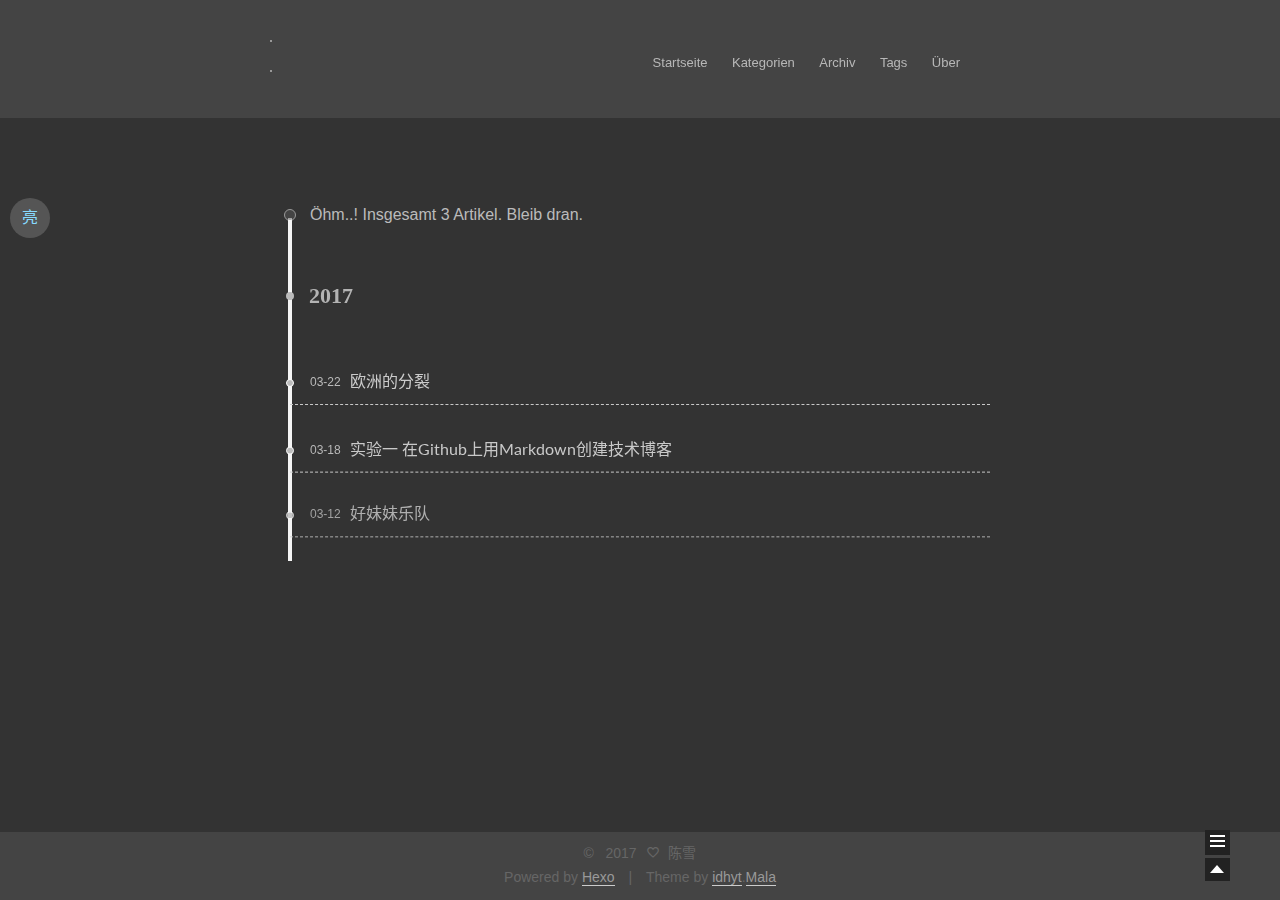
==== archives/index.html @ 1760275f "Site updated: 2017-03-22 21:22:45" ====
<!doctype html>
<html class="theme-next use-motion theme-next-mala">
<head>
  

<meta charset="UTF-8"/>
<meta http-equiv="X-UA-Compatible" content="IE=edge,chrome=1" />
<meta name="viewport" content="width=device-width, initial-scale=1, maximum-scale=1"/>


<meta http-equiv="Cache-Control" content="no-transform" />
<meta http-equiv="Cache-Control" content="no-siteapp" />






  <link rel="stylesheet" type="text/css" href="/vendors/fancybox/source/jquery.fancybox.css?v=2.1.5"/>



  <link href='//fonts.googleapis.com/css?family=Lato:300,400,700,400italic&subset=latin,latin-ext' rel='stylesheet' type='text/css'>


<link rel="stylesheet" type="text/css" href="/css/main.css?v=0.4.5.1"/>




  <meta name="keywords" content="Hexo,Mala" />





  <link rel="shorticon icon" type="image/x-icon" href="/favicon.ico?v=0.4.5.1" />


<meta property="og:type" content="website">
<meta property="og:title" content="陈雪的博客">
<meta property="og:url" content="http://yoursite.com/archives/index.html">
<meta property="og:site_name" content="陈雪的博客">
<meta name="twitter:card" content="summary">
<meta name="twitter:title" content="陈雪的博客">


<script type="text/javascript" id="hexo.configuration">
  var CONFIG = {
    scheme: 'Mala',
    sidebar: 'post'
  };
</script>

  <title> Archiv | 陈雪的博客 </title>
</head>

<body itemscope itemtype="http://schema.org/WebPage" lang="zh-CN">

  <!--[if lte IE 8]>
  <div style=' clear: both; height: 59px; padding:0 0 0 15px; position: relative;margin:0 auto;'>
    <a href="http://windows.microsoft.com/en-US/internet-explorer/products/ie/home?ocid=ie6_countdown_bannercode">
      <img src="http://7u2nvr.com1.z0.glb.clouddn.com/picouterie.jpg" border="0" height="42" width="820"
           alt="You are using an outdated browser. For a faster, safer browsing experience, upgrade for free today or use other browser ,like chrome firefox safari."
           style='margin-left:auto;margin-right:auto;display: block;'/>
    </a>
  </div>
<![endif]-->
  



  <div class="container one-column  page-archive ">
    <div class="headband"></div>

    <header id="header" class="header" itemscope itemtype="http://schema.org/WPHeader">
      <div class="header-inner"><h1 class="site-meta">
  <span class="logo-line-before"><i></i></span>
  <a href="/" class="brand" rel="start">
      <span class="logo">
        <i class="icon-next-logo"></i>
      </span>
      <span class="site-title"></span>
  </a>
  <span class="logo-line-after"><i></i></span>
</h1>

<div class="site-nav-toggle">
  <button>
    <span class="btn-bar"></span>
    <span class="btn-bar"></span>
    <span class="btn-bar"></span>
  </button>
</div>

<nav class="site-nav">
  

  
    <ul id="menu" class="menu ">
      
        
        <li class="menu-item menu-item-home">
          <a href="/" rel="section">
            <i class="menu-item-icon icon-next-home"></i> <br />
            Startseite
          </a>
        </li>
      
        
        <li class="menu-item menu-item-categories">
          <a href="/categories" rel="section">
            <i class="menu-item-icon icon-next-categories"></i> <br />
            Kategorien
          </a>
        </li>
      
        
        <li class="menu-item menu-item-archives">
          <a href="/archives" rel="section">
            <i class="menu-item-icon icon-next-archives"></i> <br />
            Archiv
          </a>
        </li>
      
        
        <li class="menu-item menu-item-tags">
          <a href="/tags" rel="section">
            <i class="menu-item-icon icon-next-tags"></i> <br />
            Tags
          </a>
        </li>
      
        
        <li class="menu-item menu-item-about">
          <a href="/about" rel="section">
            <i class="menu-item-icon icon-next-about"></i> <br />
            Über
          </a>
        </li>
      

      
      
    </ul>
  

  
</nav>

 </div>
    </header>

    
      

      
        <style type="text/css">

    .circle {
        width: 40px;
        height: 40px;
        background: #555 no-repeat;
        cursor: move;
    }

    .assist-btn {
        position: fixed;
        top: 50％;
        left: 10px;
        -moz-border-radius: 50px;
        -webkit-border-radius: 50px;
        border-radius: 50px;
        outline: none;
        border: none;
        color: #87daff;
    }

</style>

<script type="text/javascript" src="/vendors/jquery/index.js?v=2.1.3"></script>
<script type="text/javascript">
    // 浮动圆点展开与收缩
    /*
    $(function () {
        var assist_box = $('.assist-box');
        $('#assist_btn').hover(function () {
            assist_box.stop().show(300);
        }, function () {
            assist_box.stop().hide(150);
        })
    });
    */  
    //浮动圆点拖动
    $(function () {
        var box = document.getElementById('assist_btn');
        box.onmousedown = function (event) {
            var e = event || window.event,
                t = e.target || e.srcElement,
                // 鼠标按下时的坐标x1,y1
                x1 = e.clientX,
                y1 = e.clientY,
                //鼠标按下时的左右偏移量
                dragLeft = this.offsetLeft,
                dragTop = this.offsetTop;

            document.onmousemove = function (event) {
                var e = event || window.event,
                    t = e.target || e.srcElement,
                    // 鼠标移动时的动态坐标
                    x2 = e.clientX,
                    y2 = e.clientY,
                    // 鼠标移动时的坐标的变化量
                    x = x2 - x1,
                    y = y2 - y1;
                box.style.left = (dragLeft + x) + 'px';
                box.style.top = (dragTop + y) + 'px';
            }

            document.onmouseup = function () {
                this.onmousemove = null;
            }
        }
    });

/*
    $whitesmoke   = #f5f5f5
    $gainsboro    = #eee
    $gray-lighter = #ddd
    $grey-light   = #ccc
    $grey         = #bbb
    $grey-dark    = #999
    $grey-dim     = #666
    $black-light  = #555
    $black-deep   = #222
    $red          = #ff2a2a
    $blue-bright  = #87daff
    $blue         = #0684bd
    $blue-deep    = #262a30
*/
    // white theme
    var body = {color: "#555", background: "white"};
    var a_tag = {color: "#222"};
    var header = { background: "#f5f5f5"};
    var logo_line_i = {background: "#222"};
    // var post_code = {background: "#eee", color: "#222"};

    function switch_theme() {
        $("body").css(body);
        $("a:not('.links-of-author-item a, .site-state-item a, .site-state-posts a, .feed-link a, .motion-element a, .post-tags a, .show-commit-cls a, #donate_board a')").css(a_tag);
        $(".header, .footer").css(header);
        $(".logo-line-before i, .logo-line-after i").css(logo_line_i);
        //$(".post code").css(post_code);
        $("#idhyt-surprise-ball #idhyt-surprise-ball-animation .drag").css(a_tag);
        $(".post-title-link, .posts-expand .post-meta, .post-comments-count, .disqus-comment-count, .post-category a, .post-nav-next a, .post-nav-item a").css(a_tag);
        
        // $("code").css({color: '#c5c8c6', background: '#1d1f21'});
        $("#assist_btn").hide(1500);
    }

    $(function () {
        $("#assist_btn").dblclick(function() {
            switch_theme();
        });
    });

</script>

<div>

    <button class="assist-btn circle" id="assist_btn" title="双击切换">
        亮
    </button>

</div>









      

    

    <main id="main" class="main">
      <div class="main-inner">
        <div id="content" class="content"> 

  <section id="posts" class="posts-collapse">
    <span class="archive-move-on"></span>

    <span class="archive-page-counter">
      
      
      
        
      
      Öhm..! Insgesamt 3 Artikel. Bleib dran.
    </span>

    

      
      
      

      
        
        <div class="collection-title">
          <h2 class="archive-year motion-element" id="archive-year-2017">2017</h2>
        </div>
      
      

      

  <article class="post post-type-normal"itemscope itemtype="http://schema.org/Article">
    <header class="post-header">

      <h1 class="post-title">
        
            <a class="post-title-link" href="/2017/03/22/E.U/" itemprop="url">
              <span itemprop="name">欧洲的分裂</span>
            </a>
        
      </h1>

      <div class="post-meta">
        <time class="post-time" datetime="2017-03-22T13:19:39.940Z" itemprop="dateCreated" content="2017-03-22"> 03-22 </time>
      </div>

    </header>
  </article>



    

      
      
      

      
      

      

  <article class="post post-type-normal"itemscope itemtype="http://schema.org/Article">
    <header class="post-header">

      <h1 class="post-title">
        
            <a class="post-title-link" href="/2017/03/18/shiyan1-1/" itemprop="url">
              <span itemprop="name">实验一 在Github上用Markdown创建技术博客</span>
            </a>
        
      </h1>

      <div class="post-meta">
        <time class="post-time" datetime="2017-03-18T12:07:20.213Z" itemprop="dateCreated" content="2017-03-18"> 03-18 </time>
      </div>

    </header>
  </article>



    

      
      
      

      
      

      

  <article class="post post-type-normal"itemscope itemtype="http://schema.org/Article">
    <header class="post-header">

      <h1 class="post-title">
        
            <a class="post-title-link" href="/2017/03/12/haomeimei/" itemprop="url">
              <span itemprop="name">好妹妹乐队</span>
            </a>
        
      </h1>

      <div class="post-meta">
        <time class="post-time" datetime="2017-03-12T09:33:09.191Z" itemprop="dateCreated" content="2017-03-12"> 03-12 </time>
      </div>

    </header>
  </article>



    

  </section>

  

 </div>

        

        
      </div>

      
  
  <div class="sidebar-toggle">
    <div class="sidebar-toggle-line-wrap">
      <span class="sidebar-toggle-line sidebar-toggle-line-first"></span>
      <span class="sidebar-toggle-line sidebar-toggle-line-middle"></span>
      <span class="sidebar-toggle-line sidebar-toggle-line-last"></span>
    </div>
  </div>

  <aside id="sidebar" class="sidebar">
    <div class="sidebar-inner">

      

      <section class="site-overview">
        <div class="site-author motion-element" itemprop="author" itemscope itemtype="http://schema.org/Person">
          <img class="site-author-image" src="/images/default_avatar.jpg" alt="陈雪" itemprop="image"/>
          <p class="site-author-name" itemprop="name">陈雪</p>
        </div>
        <p class="site-description motion-element" itemprop="description"></p>
        <nav class="site-state motion-element">
          <div class="site-state-item site-state-posts">
            <a href="/archives">
              <span class="site-state-item-count">3</span>
              <span class="site-state-item-name">Artikel</span>
            </a>
          </div>

          <div class="site-state-item site-state-categories">
            <a href="/categories">
              <span class="site-state-item-count">0</span>
              <span class="site-state-item-name">Kategorien</span>
              </a>
          </div>

          <div class="site-state-item site-state-tags">
            <a href="/tags">
              <span class="site-state-item-count">0</span>
              <span class="site-state-item-name">Tags</span>
              </a>
          </div>

        </nav>

        

        <div class="links-of-author motion-element">
          
        </div>

        <div class="links-of-friendly motion-element">
          
        </div>

        
        

      </section>

      

    </div>
  </aside>


    </main>

    <footer id="footer" class="footer">
      <div class="footer-inner"> <div class="copyright" >
  
  &copy; &nbsp; 
  <span itemprop="copyrightYear">2017
  </span>
  <span class="with-love">
    <i class="icon-next-heart"></i>
  </span>
  <span class="author" itemprop="copyrightHolder">陈雪
  </span>
</div>

<div class="powered-by">
  Powered by <a class="theme-link" href="http://hexo.io">Hexo</a>
</div>

<div class="theme-info">
  Theme by <a class="theme-link" href="http://blog.idhyt.com">idhyt</a>.<a class="theme-link" href="https://github.com/idhyt/hexo-theme-next/tree/magiclamp">Mala</a>
</div>

<!-- busuanzi -->



 </div>
    </footer>

    <div class="back-to-top"></div>
  </div>

  <script type="text/javascript" src="/vendors/jquery/index.js?v=2.1.3"></script>

  
  
  
    <script type="text/javascript">
      postMotionOptions = {stagger: 100, drag: true};
    </script>
  

  
    
    

  


  
  
  <script type="text/javascript" src="/vendors/fancybox/source/jquery.fancybox.pack.js"></script>
  <script type="text/javascript" src="/js/fancy-box.js?v=0.4.5.1"></script>


  <script type="text/javascript" src="/js/helpers.js?v=0.4.5.1"></script>
  

  <script type="text/javascript" src="/vendors/velocity/velocity.min.js"></script>
  <script type="text/javascript" src="/vendors/velocity/velocity.ui.min.js"></script>

  <script type="text/javascript" src="/js/motion_global.js?v=0.4.5.1" id="motion.global"></script>




  <script type="text/javascript" src="/js/nav-toggle.js?v=0.4.5.1"></script>
  <script type="text/javascript" src="/vendors/fastclick/lib/fastclick.min.js?v=1.0.6"></script>

  
  
    <script type="text/javascript" id="motion.page.archive">
      $('.archive-year').velocity('transition.slideLeftIn');
    </script>
  


  <script type="text/javascript">
    $(document).ready(function () {
      if (CONFIG.sidebar === 'always') {
        displaySidebar();
      }
      if (isMobile()) {
        FastClick.attach(document.body);
      }
    });
  </script>

  

  
  

  
  <script type="text/javascript" src="/js/lazyload.js"></script>
  <script type="text/javascript">
    $(function () {
      $("#posts").find('img').lazyload({
        placeholder: "/images/loading.gif",
        effect: "fadeIn"
      });
    });
  </script>
</body>
</html>
---- css/main.css ----
/* normalize.css v3.0.2 | MIT License | git.io/normalize */
html {
  font-family: sans-serif; /* 1 */
  -ms-text-size-adjust: 100%; /* 2 */
  -webkit-text-size-adjust: 100%; /* 2 */
}
body {
  margin: 0;
}
article,
aside,
details,
figcaption,
figure,
footer,
header,
hgroup,
main,
menu,
nav,
section,
summary {
  display: block;
}
audio,
canvas,
progress,
video {
  display: inline-block; /* 1 */
  vertical-align: baseline; /* 2 */
}
audio:not([controls]) {
  display: none;
  height: 0;
}
[hidden],
template {
  display: none;
}
a {
  background-color: transparent;
}
a:active,
a:hover {
  outline: 0;
}
abbr[title] {
  border-bottom: 1px dotted;
}
b,
strong {
  font-weight: bold;
}
dfn {
  font-style: italic;
}
h1 {
  font-size: 2em;
  margin: 0.67em 0;
}
mark {
  background: #ff0;
  color: #000;
}
small {
  font-size: 80%;
}
sub,
sup {
  font-size: 75%;
  line-height: 0;
  position: relative;
  vertical-align: baseline;
}
sup {
  top: -0.5em;
}
sub {
  bottom: -0.25em;
}
img {
  border: 0;
}
svg:not(:root) {
  overflow: hidden;
}
figure {
  margin: 1em 40px;
}
hr {
  -moz-box-sizing: content-box;
  box-sizing: content-box;
  height: 0;
}
pre {
  overflow: auto;
}
code,
kbd,
pre,
samp {
  font-family: monospace, monospace;
  font-size: 1em;
}
button,
input,
optgroup,
select,
textarea {
  color: inherit; /* 1 */
  font: inherit; /* 2 */
  margin: 0; /* 3 */
}
button {
  overflow: visible;
}
button,
select {
  text-transform: none;
}
button,
html input[type="button"],
input[type="reset"],
input[type="submit"] {
  -webkit-appearance: button; /* 2 */
  cursor: pointer; /* 3 */
}
button[disabled],
html input[disabled] {
  cursor: default;
}
button::-moz-focus-inner,
input::-moz-focus-inner {
  border: 0;
  padding: 0;
}
input {
  line-height: normal;
}
input[type="checkbox"],
input[type="radio"] {
  box-sizing: border-box; /* 1 */
  padding: 0; /* 2 */
}
input[type="number"]::-webkit-inner-spin-button,
input[type="number"]::-webkit-outer-spin-button {
  height: auto;
}
input[type="search"] {
  -webkit-appearance: textfield; /* 1 */
  -moz-box-sizing: content-box;
  -webkit-box-sizing: content-box; /* 2 */
  box-sizing: content-box;
}
input[type="search"]::-webkit-search-cancel-button,
input[type="search"]::-webkit-search-decoration {
  -webkit-appearance: none;
}
fieldset {
  border: 1px solid #c0c0c0;
  margin: 0 2px;
  padding: 0.35em 0.625em 0.75em;
}
legend {
  border: 0; /* 1 */
  padding: 0; /* 2 */
}
textarea {
  overflow: auto;
}
optgroup {
  font-weight: bold;
}
table {
  border-collapse: collapse;
  border-spacing: 0;
}
td,
th {
  padding: 0;
}
::selection {
  background: none;
  color: #fc6423;
}
body {
  position: relative;
  font-family: Monda, 'PingFang SC', 'Microsoft YaHei', sans-serif;
  font-size: 16px;
  line-height: 1.7;
  color: #bbb;
  background: #333;
}
@media (min-width: 768px) and (max-width: 991px) {
  body {
    padding-right: 0 !important;
  }
}
@media (max-width: 767px) {
  body {
    padding-right: 0 !important;
  }
}
h1,
h2,
h3,
h4,
h5,
h6 {
  margin: 0;
  padding: 0;
  font-weight: bold;
  line-height: 1;
  font-family: Cambria, Georgia, "Microsoft Jhenghei", "Hiragino Sans GB", "Microsoft YaHei", "Times New Roman", serif;
}
h1 {
  font-size: 24px;
}
@media (max-width: 767px) {
  h1 {
    font-size: 20px;
  }
}
h2 {
  font-size: 22px;
}
@media (max-width: 767px) {
  h2 {
    font-size: 18px;
  }
}
h3 {
  font-size: 20px;
}
@media (max-width: 767px) {
  h3 {
    font-size: 16px;
  }
}
h4 {
  font-size: 18px;
}
@media (max-width: 767px) {
  h4 {
    font-size: 14px;
  }
}
h5 {
  font-size: 16px;
}
@media (max-width: 767px) {
  h5 {
    font-size: 12px;
  }
}
h6 {
  font-size: 14px;
}
@media (max-width: 767px) {
  h6 {
    font-size: 10px;
  }
}
p {
  margin: 0 0 25px 0;
}
a {
  color: #bbb;
  text-decoration: none;
  border-bottom: 1px solid #999;
}
a:hover {
  border-bottom-color: #222;
}
ul {
  list-style: none;
}
blockquote {
  margin: 0;
  padding: 0;
}
img {
  display: block;
  margin: auto 0;
  max-width: 100%;
  height: auto;
}
h2,
h3,
h4,
h5,
h6 {
  margin: 60px 0 15px;
}
ul {
  list-style: square;
}
a {
  word-wrap: break-word;
}
hr {
  margin: 40px 0;
  height: 3px;
  border: none;
  background-color: #ddd;
  background-image: repeating-linear-gradient(-45deg, #fff, #fff 4px, transparent 4px, transparent 8px);
}
blockquote {
  padding: 0 15px;
  color: #666;
  border-left: 4px solid #ddd;
}
blockquote cite::before {
  content: "-";
  padding: 0 5px;
}
dt {
  font-weight: 700;
}
dd {
  margin: 0;
  padding: 0;
}
.pullquote {
  width: 45%;
}
.pullquote.left {
  float: left;
  margin-left: 5px;
  margin-right: 10px;
}
.pullquote.right {
  float: right;
  margin-left: 10px;
  margin-right: 5px;
}
.highlight table,
.gist table {
  width: auto;
}
.highlight table td,
.gist table td {
  border: none;
}
.highlight a,
.gist a {
  color: #222 !important;
  text-decoration: none !important;
}
.video-container {
  position: relative;
  padding-top: 60%;
  height: 0;
  overflow: hidden;
}
.video-container iframe,
.video-container object,
.video-container embed {
  position: absolute;
  top: 0;
  left: 0;
  width: 100%;
  height: 100%;
}
table {
  width: 100%;
  border-collapse: collapse;
  border-spacing: 0;
  border: 1px solid #ddd;
  font-size: 14px;
}
table>tbody>tr:nth-of-type(odd) {
  background-color: #f9f9f9;
}
table>tbody>tr:hover {
  background-color: #f5f5f5;
}
caption,
th,
td {
  padding: 8px;
  text-align: left;
  vertical-align: middle;
  font-weight: normal;
}
th,
td {
  border-bottom: 3px solid #ddd;
  border-right: 1px solid #eee;
}
th {
  padding-bottom: 10px;
  font-weight: 700;
}
td {
  border-bottom-width: 1px;
}
.text-left {
  text-align: left;
}
.text-center {
  text-align: center;
}
.text-right {
  text-align: right;
}
.text-justify {
  text-align: justify;
}
.text-nowrap {
  white-space: nowrap;
}
.text-lowercase {
  text-transform: lowercase;
}
.text-uppercase {
  text-transform: uppercase;
}
.text-capitalize {
  text-transform: capitalize;
}
.center-block {
  display: block;
  margin-left: auto;
  margin-right: auto;
}
.clearfix:before,
.clearfix:after {
  content: " ";
  display: table;
}
.clearfix:after {
  clear: both;
}
.full-image.full-image.full-image {
  border: none;
}
@media (min-width: 992px) {
  .full-image.full-image.full-image {
    max-width: none;
    width: 126%;
    margin: 0 -13%;
  }
}
.blockquote-center,
.page-home .post-type-quote blockquote,
.page-post-detail .post-type-quote blockquote {
  position: relative;
  margin: 40px 0;
  padding: 0;
  border-left: none;
  text-align: center;
}
.blockquote-center::before,
.page-home .post-type-quote blockquote::before,
.page-post-detail .post-type-quote blockquote::before,
.blockquote-center::after,
.page-home .post-type-quote blockquote::after,
.page-post-detail .post-type-quote blockquote::after {
  position: absolute;
  content: ' ';
  display: block;
  width: 100%;
  height: 24px;
  opacity: 0.2;
  background: url("[data-uri]") no-repeat;
  background-position: 0 -7px;
  background-size: 24px 24px;
}
.blockquote-center::before,
.page-home .post-type-quote blockquote::before,
.page-post-detail .post-type-quote blockquote::before {
  top: -20px;
  border-top: 1px solid #ccc;
}
.blockquote-center::after,
.page-home .post-type-quote blockquote::after,
.page-post-detail .post-type-quote blockquote::after {
  bottom: -20px;
  border-bottom: 1px solid #ccc;
  background-position: 100% 7px;
}
.blockquote-center p,
.page-home .post-type-quote blockquote p,
.page-post-detail .post-type-quote blockquote p,
.blockquote-center div,
.page-home .post-type-quote blockquote div,
.page-post-detail .post-type-quote blockquote div {
  text-align: center;
}
.use-motion .motion-element {
  opacity: 0;
}
@font-face {
  font-family: 'default';
  src: url("../fonts/icon-default/icomoon.eot?-9394c0");
  src: url("../fonts/icon-default/icomoon.eot?#iefix-9394c0") format('embedded-opentype'), url("../fonts/icon-default/icomoon.woff?-9394c0") format('woff'), url("../fonts/icon-default/icomoon.ttf?-9394c0") format('truetype'), url("../fonts/icon-default/icomoon.svg?-9394c0#default") format('svg');
  font-weight: normal;
  font-style: normal;
}
[class^="icon-"],
[class*=" icon-"] {
  font-family: 'default';
  speak: none;
  font-style: normal;
  font-weight: normal;
  font-variant: normal;
  text-transform: none;
  line-height: 1;
/* Better Font Rendering =========== */
  -webkit-font-smoothing: antialiased;
  -moz-osx-font-smoothing: grayscale;
}
.icon-next-logo {
  font-size: 24px;
  color: #fff;
}
.icon-next-home,
.icon-next-categories,
.icon-next-archives,
.icon-next-tags,
.icon-next-about,
.icon-next-feed,
.icon-next-search {
  font-size: 24px;
  color: #000;
}
.icon-next-external-link {
  font-size: 14px;
}
.icon-next-heart {
  font-size: 14px;
}
.icon-storage:before,
.icon-next-categories:before {
  content: "\e0bc";
}
.icon-insert_emoticon:before,
.icon-next-about:before {
  content: "\e0e8";
}
.icon-brightness_4:before,
.icon-next-logo:before {
  content: "\e13e";
}
.icon-whatshot:before,
.icon-next-feed:before {
  content: "\e25b";
}
.icon-bookmark:before,
.icon-next-tags:before {
  content: "\e27b";
}
.icon-favorite_outline:before,
.icon-next-heart:before {
  content: "\e292";
}
.icon-home:before,
.icon-next-home:before {
  content: "\e29e";
}
.icon-open_in_new:before,
.icon-next-external-link:before {
  content: "\e2b2";
}
.icon-search:before,
.icon-next-search:before {
  content: "\e2ca";
}
.icon-view_carousel:before,
.icon-next-archives:before {
  content: "\e2fd";
}
.post pre,
.post .highlight {
  background: #1d1f21;
  margin: 20px 0;
  padding: 15px;
  overflow: auto;
  font-size: 13px;
  color: #c5c8c6;
  line-height: 1.2;
}
.post .highlight .gutter pre,
.post .gist .gist-file .gist-data .line-numbers {
  color: #666;
}
.post pre,
.post code {
  font-family: "PT Mono", Consolas, Monaco, Menlo, monospace;
}
.post code {
  background: #eee;
  text-shadow: 0 1px #fff;
  padding: 0 0.3em;
}
.post pre code {
  background: none;
  text-shadow: none;
  padding: 0;
}
.post .highlight pre {
  border: none;
  margin: 0;
  padding: 0;
}
.post .highlight table {
  margin: 0;
  width: auto;
  border: none;
}
.post .highlight td {
  border: none;
  padding: 0;
}
.post .highlight figcaption {
  font-size: 0.85em;
  color: #969896;
  line-height: 1em;
  margin-bottom: 1em;
}
.post .highlight figcaption:before,
.post .highlight figcaption:after {
  content: " ";
  display: table;
}
.post .highlight figcaption:after {
  clear: both;
}
.post .highlight figcaption a {
  float: right;
}
.post .highlight .gutter pre {
  text-align: right;
  padding-right: 20px;
}
.post .highlight .line {
  height: 20px;
}
.post .gist {
  margin: 20px 0;
  border-style: solid;
  border-color: #ccc;
  border-width: 1px 0;
  background: #1d1f21;
  padding: 15px 40px 15px 15px;
}
.post .gist .gist-file {
  border: none;
  font-family: "PT Mono", Consolas, Monaco, Menlo, monospace;
  margin: 0;
}
.post .gist .gist-file .gist-data {
  background: none;
  border: none;
}
.post .gist .gist-file .gist-data .line-numbers {
  background: none;
  border: none;
  padding: 0 20px 0 0;
}
.post .gist .gist-file .gist-data .line-data {
  padding: 0 !important;
}
.post .gist .gist-file .highlight {
  margin: 0;
  padding: 0;
  border: none;
}
.post .gist .gist-file .gist-meta {
  background: #1d1f21;
  color: #969896;
  font: 13px Monda, 'PingFang SC', 'Microsoft YaHei', sans-serif;
  text-shadow: 0 0;
  padding: 0;
  margin-top: 1em;
  margin-left: 40px;
}
.post .gist .gist-file .gist-meta a {
  color: color-link;
  font-weight: normal;
}
.post .gist .gist-file .gist-meta a:hover {
  text-decoration: underline;
}
pre .comment {
  color: #969896;
}
pre .variable,
pre .attribute,
pre .tag,
pre .regexp,
pre .ruby .constant,
pre .xml .tag .title,
pre .xml .pi,
pre .xml .doctype,
pre .html .doctype,
pre .css .id,
pre .css .class,
pre .css .pseudo {
  color: #c66;
}
pre .number,
pre .preprocessor,
pre .built_in,
pre .literal,
pre .params,
pre .constant {
  color: #de935f;
}
pre .ruby .class .title,
pre .css .rules .attribute {
  color: #b5bd68;
}
pre .string,
pre .value,
pre .inheritance,
pre .header,
pre .ruby .symbol,
pre .xml .cdata {
  color: #b5bd68;
}
pre .title,
pre .css .hexcolor {
  color: #8abeb7;
}
pre .function,
pre .python .decorator,
pre .python .title,
pre .ruby .function .title,
pre .ruby .title .keyword,
pre .perl .sub,
pre .javascript .title,
pre .coffeescript .title {
  color: #81a2be;
}
pre .keyword,
pre .javascript .function {
  color: #b294bb;
}
html,
body {
  height: 100%;
}
.container {
  position: relative;
  min-height: 100%;
}
.header-inner {
  margin: 0 auto;
  padding: 100px 0 70px;
  width: 960px;
}
.one-column .header-inner {
  width: 700px;
}
.main {
  padding-bottom: 130px;
}
.main-inner {
  margin: 0 auto;
  width: 960px;
}
.one-column .main-inner {
  width: 700px;
}
.main-inner .content {
  width: 700px;
}
.footer {
  position: absolute;
  left: 0;
  bottom: 0;
  width: 100%;
  min-height: 30px;
}
.footer-inner {
  margin: 20px auto;
  width: 960px;
}
.one-column .footer-inner {
  width: 700px;
}
.headband {
  height: 3px;
  background: #222;
}
.header {
  background: #fff;
}
.header-inner {
  position: relative;
}
.site-meta {
  margin: 0;
  text-align: left;
}
@media (max-width: 767px) {
  .site-meta {
    text-align: center;
  }
}
.brand {
  position: relative;
  display: inline-block;
  padding: 0 25px;
  color: #fff;
  background: #222;
  border-bottom: none;
  font-family: Lato, "Microsoft Jhenghei", "Hiragino Sans GB", "Microsoft YaHei", sans-serif;
}
.logo {
  display: inline-block;
  margin-right: 5px;
  line-height: 36px;
  vertical-align: top;
}
.site-title {
  display: inline-block;
  vertical-align: top;
  line-height: 36px;
  font-size: 20px;
  font-weight: normal;
}
.use-motion .brand {
  opacity: 0;
}
.use-motion .logo,
.use-motion .site-title {
  opacity: 0;
  position: relative;
  top: -10px;
}
.site-nav-toggle {
  display: none;
  position: absolute;
  top: 10px;
  left: 10px;
}
@media (max-width: 767px) {
  .site-nav-toggle {
    display: block;
  }
}
.site-nav-toggle button {
  margin-top: 2px;
  padding: 9px 10px;
  background: transparent;
  border: none;
}
@media (max-width: 767px) {
  .site-nav {
    display: none;
    margin: 0 -10px;
    padding: 0 10px;
    clear: both;
    border-top: 1px solid #ddd;
  }
}
@media (min-width: 768px) and (max-width: 991px) {
  .site-nav {
    display: block !important;
  }
}
@media (min-width: 992px) {
  .site-nav {
    display: block !important;
  }
}
.menu {
  margin-top: 20px;
  padding-left: 0;
  text-align: center;
}
.menu .menu-item {
  display: inline-block;
  margin-left: 20px;
}
@media screen and (max-width: 767px) {
  .menu .menu-item {
    margin-top: 10px;
  }
}
.menu .menu-item:first-child {
  margin-left: 0;
}
.menu .menu-item a {
  display: block;
  font-size: 13px;
  text-transform: capitalize;
  line-height: 1.5;
  border-bottom: 1px solid transparent;
  transition-property: border-color;
  transition-duration: 0.2s;
  transition-timing-function: ease-in-out;
  transition-delay: 0s;
}
.menu .menu-item a:hover {
  border-bottom-color: #222;
}
.translation {
  margin-top: -20px;
  font-size: 14px;
  color: #999;
}
.post:last-child .post-eof.post-eof.post-eof {
  display: none;
}
.sidebar-toggle {
  position: fixed;
  right: 50px;
  bottom: 45px;
  width: 15px;
  height: 15px;
  padding: 5px;
  background: #222;
  line-height: 0;
  z-index: 1050;
  cursor: pointer;
  -webkit-transform: translateZ(0);
}
@media (min-width: 768px) and (max-width: 991px) {
  .sidebar-toggle {
    display: none;
  }
}
@media (max-width: 767px) {
  .sidebar-toggle {
    display: none;
  }
}
.sidebar-toggle-line {
  position: relative;
  display: inline-block;
  vertical-align: top;
  height: 2px;
  width: 100%;
  background: #fff;
  margin-top: 3px;
}
.sidebar-toggle-line:first-child {
  margin-top: 0;
}
.sidebar {
  width: 0;
  position: fixed;
  right: 0;
  top: 0;
  bottom: 0;
  z-index: 1040;
  box-shadow: inset 0 2px 6px #000;
  background: #222;
  -webkit-transform: translateZ(0);
}
.sidebar a {
  color: #999;
  border-bottom-color: #555;
}
.sidebar a:hover {
  color: #eee;
}
@media (min-width: 768px) and (max-width: 991px) {
  .sidebar {
    display: none !important;
  }
}
@media (max-width: 767px) {
  .sidebar {
    display: none !important;
  }
}
.sidebar-inner {
  position: relative;
  padding: 20px 10px;
  color: #999;
  text-align: center;
}
.site-author-image {
  display: block;
  margin: 0 auto;
  max-width: 96px;
  height: auto;
  border: 2px solid #333;
  padding: 2px;
/* circle head by idhyt */
  border-radius: 50%;
  -webkit-transition: 1.4s all;
  -moz-transition: 1.4s all;
  -ms-transition: 1.4s all;
  transition: 1.4s all;
/* end */
}
.site-author-image:hover {
  background-color: #87daff;
  -webkit-transform: rotate(360deg) scale(1.1);
  -moz-transform: rotate(360deg) scale(1.1);
  -ms-transform: rotate(360deg) scale(1.1);
  transform: rotate(360deg) scale(1.1);
}
.site-author-name {
  margin: 5px 0 0;
  color: #f5f5f5;
}
.site-description {
  margin-top: 5px;
  font-size: 14px;
  color: #555;
}
.site-state {
  overflow: hidden;
  line-height: 1.4;
}
.site-state-item {
  display: inline-block;
  padding: 0 15px;
  border-left: 1px solid #333;
}
.site-state-item:first-child {
  border-left: none;
}
.site-state-item a {
  border-bottom: none;
}
.site-state-item-count {
  display: block;
  text-align: center;
  font-size: 18px;
}
.site-state-item-name {
  font-size: 13px;
}
.feed-link {
  margin-top: 20px;
}
.feed-link a {
  display: inline-block;
  padding: 0 15px;
  color: #fc6423;
  border: 1px solid #fc6423;
  border-radius: 4px;
}
.feed-link a i {
  color: #fc6423;
  font-size: 14px;
}
.feed-link a:hover {
  color: #fff;
  background: #fc6423;
}
.feed-link a:hover i {
  color: #fff;
}
.links-of-author {
  margin-top: 20px;
}
.links-of-author a {
  display: inline-block;
  vertical-align: middle;
  margin-right: 10px;
  margin-bottom: 10px;
  border-bottom-color: #555;
  font-size: 13px;
}
.links-of-author a:before {
  display: inline-block;
  vertical-align: middle;
  margin-right: 3px;
  content: " ";
  width: 4px;
  height: 4px;
  border-radius: 50%;
  background: #5c9675;
}
.links-of-friendly a {
  display: inline-block;
  vertical-align: middle;
  margin-right: 10px;
  margin-bottom: 10px;
  border-bottom-color: #555;
  font-size: 13px;
}
.links-of-friendly a:before {
  display: inline-block;
  vertical-align: middle;
  margin-right: 3px;
  content: " ";
  width: 4px;
  height: 4px;
  border-radius: 50%;
  background: #ff162b;
}
.sidebar-nav {
  margin: 0;
  padding-left: 0;
}
.sidebar-nav li {
  display: inline-block;
  cursor: pointer;
  border-bottom: 1px solid transparent;
  font-size: 15px;
}
.sidebar-nav li:hover {
  color: #f5f5f5;
}
.page-post-detail .sidebar-nav-toc {
  padding: 0 5px;
}
.page-post-detail .sidebar-nav-overview {
  margin-left: 10px;
}
.sidebar-nav .sidebar-nav-active {
  color: #87daff;
  border-bottom-color: #87daff;
}
.sidebar-nav .sidebar-nav-active:hover {
  color: #87daff;
}
.post-toc {
  overflow: hidden;
  position: relative;
}
.post-toc-empty {
  font-size: 14px;
  color: #666;
}
.post-toc ol {
  overflow: auto;
  margin: 0;
  padding: 0 10px 10px;
  text-align: left;
  list-style: none;
  font-size: 14px;
}
.post-toc ol a {
  color: #999;
}
.post-toc ol a:hover {
  color: #ccc;
}
.post-toc .nav .nav-child {
  display: none;
}
.post-toc .nav .active .nav-child {
  display: block;
}
.post-toc .nav .active > a {
  color: #ccc;
}
.post-toc .nav .active-current > a {
  color: #87daff;
}
.post-toc .nav .active-current > a:hover {
  color: #87daff;
}
.post-toc-indicator {
  height: 20px;
  opacity: 0.4;
  background: no-repeat 10px 50%;
  background-size: 10px 12px;
}
.post-toc-indicator-top {
  opacity: 0;
  margin-top: 10px;
  background-image: url("[data-uri]");
}
.post-toc-indicator-bottom {
  position: absolute;
  width: 100%;
  background-image: url("[data-uri]");
}
.footer {
  font-size: 14px;
  color: #999;
}
.footer img {
  border: none;
}
.footer-inner {
  text-align: center;
}
.with-love {
  display: inline-block;
  margin: 0 5px;
}
.powered-by,
.theme-info {
  display: inline-block;
}
.powered-by {
  margin-right: 10px;
}
.powered-by::after {
  content: "|";
  padding-left: 10px;
}
.cc-license {
  margin-top: 10px;
  text-align: center;
}
.cc-license .cc-opacity {
  opacity: 0.7;
  border-bottom: none;
}
.cc-license .cc-opacity:hover {
  opacity: 0.9;
}
.cc-license img {
  display: inline-block;
}
@media (max-width: 767px) {
  body {
    font-size: 14px;
  }
  .header-inner,
  .one-column .header-inner,
  .main-inner,
  .one-column .main-inner,
  .main-inner .content,
  .footer-inner,
  .one-column .footer-inner {
    width: auto;
  }
  .main-inner {
    margin: 20px auto 0;
  }
  .footer-inner {
    padding: 0 10px;
  }
}
.btn {
  display: inline-block;
  padding: 0 20px;
  font-size: 15px;
  color: #fff;
  background: #222;
  border: 2px solid #222;
  text-decoration: none;
  transition-property: background-color;
  transition-duration: 0.2s;
  transition-timing-function: ease-in-out;
  transition-delay: 0s;
}
.btn:hover {
  border-color: #222;
  color: #222;
  background: #fff;
}
.btn-bar {
  display: block;
  width: 22px;
  height: 2px;
  background: #bbb;
  border-radius: 1px;
}
.btn-bar+.btn-bar {
  margin-top: 4px;
}
.posts-expand {
  padding-top: 40px;
}
@media (max-width: 767px) {
  .posts-expand {
    margin: 0 20px;
  }
  .post-body pre,
  .post-body .highlight {
    margin: 0 -20px;
    padding: 10px 20px;
  }
  .post-body pre .gutter pre,
  .post-body .highlight .gutter pre {
    padding-right: 10px;
  }
}
.posts-expand .post-title {
  font-size: 26px;
  text-align: center;
}
@media (max-width: 767px) {
  .posts-expand .post-title {
    font-size: 22px;
  }
}
.posts-expand .post-title-link {
  display: inline-block;
  position: relative;
  color: #ddd;
  border-bottom: none;
  line-height: 1.2;
  vertical-align: top;
}
.posts-expand .post-title-link::before {
  content: "";
  position: absolute;
  width: 100%;
  height: 2px;
  bottom: 0;
  left: 0;
  background-color: #87daff;
  visibility: hidden;
  transform: scaleX(0);
  transition-duration: 0.2s;
  transition-timing-function: ease-in-out;
  transition-delay: 0s;
}
.posts-expand .post-title-link:hover::before {
  visibility: visible;
  transform: scaleX(1);
}
.posts-expand .post-meta {
  margin: 3px 0 60px 0;
  color: #999;
  font-size: 12px;
  text-align: center;
}
.posts-expand .post-meta .post-category-list {
  display: inline-block;
  margin: 0;
  padding: 3px;
}
.posts-expand .post-meta .post-category-list-link {
  color: #999;
}
.posts-expand .post-body {
/* text-align: justify; */
  text-align: left;
}
.posts-expand .post-body h2,
.posts-expand .post-body h3,
.posts-expand .post-body h4,
.posts-expand .post-body h5,
.posts-expand .post-body h6 {
  padding-top: 10px;
}
.posts-expand .post-body img {
  box-sizing: border-box;
  margin: auto;
  padding: 3px;
  border: 1px solid #ddd;
}
.posts-expand .post-tags {
  margin-top: 40px;
  text-align: center;
}
.posts-expand .post-tags a {
  display: inline-block;
  margin-right: 10px;
  font-size: 13px;
}
.post-nav {
  overflow: hidden;
  margin-top: 60px;
  padding: 10px;
  white-space: nowrap;
  border-top: 1px solid #eee;
}
.post-nav-item {
  display: inline-block;
  width: 50%;
  white-space: normal;
}
.post-nav-item a {
  position: relative;
  display: inline-block;
  line-height: 25px;
  font-size: 14px;
  color: #555;
  border-bottom: none;
}
.post-nav-item a:hover {
  color: #222;
  font-weight: bold;
  border-bottom: none;
}
.post-nav-item a:active {
  top: 2px;
}
.post-nav-item a:before,
.post-nav-item a:after {
  display: inline-block;
  width: 16px;
  height: 25px;
  vertical-align: top;
  opacity: 0.4;
  background-size: 16px;
}
.post-nav-prev a:before {
  content: ' ';
  background: url("[data-uri]") no-repeat 0 50%;
  background-size: 8px;
}
.post-nav-prev a:hover:before {
  opacity: 1;
}
.post-nav-next {
  text-align: right;
}
.post-nav-next a:after {
  content: ' ';
  background: url("[data-uri]") no-repeat 100% 50%;
  background-size: 8px;
}
.post-nav-next a:hover:after {
  opacity: 1;
}
.posts-expand .post-eof {
  display: block;
  margin: 160px auto 120px;
  width: 8%;
  height: 1px;
  background: #ccc;
  text-align: center;
}
.post-more-link {
  margin-top: 50px;
}
@media (max-width: 767px) {
  .posts-collapse {
    margin: 0 20px;
  }
  .posts-collapse .post-title,
  .posts-collapse .post-meta {
    display: block;
    width: auto;
    text-align: left;
  }
}
.posts-collapse {
  margin-left: 0;
}
@media (max-width: 767px) {
  .posts-collapse {
    margin: 0 20px;
  }
}
.posts-collapse .collection-title {
  position: relative;
  margin: 60px 0;
}
.posts-collapse .collection-title h2 {
  margin-left: 20px;
}
.posts-collapse .collection-title small {
  color: #bbb;
}
.posts-collapse .collection-title::before {
  content: " ";
  position: absolute;
  left: 0;
  top: 50%;
  margin-left: -4px;
  margin-top: -4px;
  width: 8px;
  height: 8px;
  background: #bbb;
  border-radius: 50%;
}
.posts-collapse .post {
  margin: 30px 0;
}
.posts-collapse .post-header {
  position: relative;
  transition-duration: 0.2s;
  transition-timing-function: ease-in-out;
  transition-delay: 0s;
  transition-property: border;
  border-bottom: 1px dashed #ccc;
}
.posts-collapse .post-header::before {
  content: " ";
  position: absolute;
  left: 0;
  top: 12px;
  width: 6px;
  height: 6px;
  margin-left: -4px;
  background: #bbb;
  border-radius: 50%;
  border: 1px solid #fff;
  transition-duration: 0.2s;
  transition-timing-function: ease-in-out;
  transition-delay: 0s;
  transition-property: background;
}
.posts-collapse .post-header:hover {
  border-bottom-color: #666;
}
.posts-collapse .post-header:hover::before {
  background: #222;
}
.posts-collapse .post-meta {
  position: absolute;
  font-size: 12px;
  left: 20px;
  top: 5px;
}
.posts-collapse .post-comments-count {
  display: none;
}
.posts-collapse .post-title {
  margin-left: 60px;
  font-size: 16px;
  font-weight: normal;
  font-family: Lato, "Microsoft Jhenghei", "Hiragino Sans GB", "Microsoft YaHei", sans-serif;
  line-height: inherit;
}
.posts-collapse .post-title::after {
  margin-left: 3px;
  opacity: 0.6;
}
.posts-collapse .post-title a {
  color: #666;
  border-bottom: none;
}
.page-home .post-type-quote .post-header,
.page-post-detail .post-type-quote .post-header,
.page-home .post-type-quote .post-tags,
.page-post-detail .post-type-quote .post-tags {
  display: none;
}
.pagination {
  margin: 120px 0 40px;
  text-align: center;
  border-top: 1px solid #eee;
}
.page-number-basic,
.pagination .prev,
.pagination .next,
.pagination .page-number,
.pagination .space {
  display: inline-block;
  position: relative;
  top: -1px;
  margin: 0 10px;
  padding: 0 10px;
  line-height: 30px;
}
@media (max-width: 767px) {
  .page-number-basic,
  .pagination .prev,
  .pagination .next,
  .pagination .page-number,
  .pagination .space {
    margin: 0 5px;
  }
}
.pagination .prev,
.pagination .next,
.pagination .page-number {
  border-bottom: 0;
  border-top: 1px solid #eee;
  transition-property: border-color;
  transition-duration: 0.2s;
  transition-timing-function: ease-in-out;
  transition-delay: 0s;
}
.pagination .prev:hover,
.pagination .next:hover,
.pagination .page-number:hover {
  border-top-color: #222;
}
.pagination .space {
  padding: 0;
  margin: 0;
}
.pagination .prev {
  margin-left: 0;
}
.pagination .next {
  margin-right: 0;
}
.pagination .page-number.current {
  color: #fff;
  background: #555;
  border-top-color: #ccc;
}
@media (max-width: 767px) {
  .pagination {
    border-top: none;
  }
  .pagination .prev,
  .pagination .next,
  .pagination .page-number {
    margin-bottom: 10px;
    border-top: 0;
    border-bottom: 1px solid #eee;
  }
  .pagination .prev:hover,
  .pagination .next:hover,
  .pagination .page-number:hover {
    border-bottom-color: #222;
  }
}
.comments {
  margin-top: 60px;
}
#disqus_thread {
  margin: 20px;
}
.tag-cloud {
  text-align: center;
}
.tag-cloud a {
  display: inline-block;
  margin: 10px;
}
.post-gallery {
  display: table;
  table-layout: fixed;
  width: 100%;
  border-collapse: separate;
}
.post-gallery-row {
  display: table-row;
}
.post-gallery .post-gallery-img {
  display: table-cell;
  text-align: center;
  vertical-align: middle;
  border: none;
}
.post-gallery .post-gallery-img img {
  max-width: 100%;
  max-height: 100%;
  border: none;
}
.fancybox-close,
.fancybox-close:hover {
  border: none;
}
.back-to-top {
  position: fixed;
  bottom: 19px;
  right: 50px;
  z-index: 1050;
  width: 15px;
  height: 13px;
  padding: 5px;
  background: #222;
  color: #fff;
  cursor: pointer;
  -webkit-transform: translateZ(0);
}
@media (max-width: 767px) {
  .back-to-top {
    display: none;
  }
}
@media (min-width: 768px) and (max-width: 991px) {
  .back-to-top {
    display: none;
  }
}
.back-to-top:before {
  display: block;
  content: " ";
  margin-top: 2px;
  width: 0;
  height: 0;
  border-width: 0 7px 8px 7px;
  border-color: transparent transparent #fff transparent;
  border-style: solid;
}
.theme-next #ds-thread #ds-reset {
  color: #555;
}
.theme-next #ds-thread #ds-reset .ds-replybox {
  margin-bottom: 30px;
}
.theme-next #ds-thread #ds-reset .ds-replybox .ds-avatar,
.theme-next #ds-reset .ds-avatar img {
  box-shadow: none;
}
.theme-next #ds-thread #ds-reset .ds-textarea-wrapper {
  border-color: #c7d4e1;
  background: none;
  border-top-right-radius: 3px;
  border-top-left-radius: 3px;
}
.theme-next #ds-thread #ds-reset .ds-textarea-wrapper textarea {
  height: 60px;
}
.theme-next #ds-reset .ds-rounded-top {
  border-radius: 0;
}
.theme-next #ds-thread #ds-reset .ds-post-toolbar {
  box-sizing: border-box;
  border: 1px solid #c7d4e1;
  background: #f6f8fa;
}
.theme-next #ds-thread #ds-reset .ds-post-options {
  height: 40px;
  border: none;
  background: none;
}
.theme-next #ds-thread #ds-reset .ds-toolbar-buttons {
  top: 11px;
}
.theme-next #ds-thread #ds-reset .ds-sync {
  top: 5px;
}
.theme-next #ds-thread #ds-reset .ds-post-button {
  top: 4px;
  right: 5px;
  width: 90px;
  height: 30px;
  border: 1px solid #c5ced7;
  border-radius: 3px;
  background-image: linear-gradient(#fbfbfc, #f5f7f9);
  color: #60676d;
}
.theme-next #ds-thread #ds-reset .ds-post-button:hover {
  background-position: 0 -30px;
  color: #60676d;
}
.theme-next #ds-thread #ds-reset .ds-comments-info {
  padding: 10px 0;
}
.theme-next #ds-thread #ds-reset .ds-sort {
  display: none;
}
.theme-next #ds-thread #ds-reset li.ds-tab a.ds-current {
  border: none;
  background: #f6f8fa;
  color: #60676d;
}
.theme-next #ds-thread #ds-reset li.ds-tab a.ds-current:hover {
  background-color: #e9f0f7;
  color: #60676d;
}
.theme-next #ds-thread #ds-reset li.ds-tab a {
  border-radius: 2px;
  padding: 5px;
}
.theme-next #ds-thread #ds-reset .ds-login-buttons p {
  color: #999;
  line-height: 36px;
}
.theme-next #ds-thread #ds-reset .ds-login-buttons .ds-service-list li {
  height: 28px;
}
.theme-next #ds-thread #ds-reset .ds-service-list a {
  background: none;
  padding: 5px;
  border: 1px solid;
  border-radius: 3px;
  text-align: center;
}
.theme-next #ds-thread #ds-reset .ds-service-list a:hover {
  color: #fff;
  background: #666;
}
.theme-next #ds-thread #ds-reset .ds-service-list .ds-weibo {
  color: #fc9b00;
  border-color: #fc9b00;
}
.theme-next #ds-thread #ds-reset .ds-service-list .ds-weibo:hover {
  background: #fc9b00;
}
.theme-next #ds-thread #ds-reset .ds-service-list .ds-qq {
  color: #60a3ec;
  border-color: #60a3ec;
}
.theme-next #ds-thread #ds-reset .ds-service-list .ds-qq:hover {
  background: #60a3ec;
}
.theme-next #ds-thread #ds-reset .ds-service-list .ds-renren {
  color: #2e7ac4;
  border-color: #2e7ac4;
}
.theme-next #ds-thread #ds-reset .ds-service-list .ds-renren:hover {
  background: #2e7ac4;
}
.theme-next #ds-thread #ds-reset .ds-service-list .ds-douban {
  color: #37994c;
  border-color: #37994c;
}
.theme-next #ds-thread #ds-reset .ds-service-list .ds-douban:hover {
  background: #37994c;
}
.theme-next #ds-thread #ds-reset .ds-service-list .ds-more-services {
  border: none;
}
.theme-next #ds-thread #ds-reset .ds-service-list .ds-more-services:hover {
  background: none;
}
.theme-next .this_ua {
  background-color: #ccc !important;
  border-radius: 4px;
  padding: 0 5px !important;
  margin: 0 1px !important;
  border: 1px solid #bbb !important;
  color: #fff;
}
.theme-next .this_ua.admin {
  background-color: #d9534f !important;
  border-color: #d9534f !important;
}
.theme-next .this_ua.platform.iOS,
.theme-next .this_ua.platform.Mac,
.theme-next .this_ua.platform.Windows {
  background-color: #39b3d7 !important;
  border-color: #46b8da !important;
}
.theme-next .this_ua.platform.Linux {
  background-color: #3a3a3a !important;
  border-color: #1f1f1f !important;
}
.theme-next .this_ua.platform.Android {
  background-color: #00c47d !important;
  border-color: #01b171 !important;
}
.theme-next .this_ua.browser.Mobile,
.theme-next .this_ua.browser.Chrome {
  background-color: #5cb85c !important;
  border-color: #4cae4c !important;
}
.theme-next .this_ua.browser.Firefox {
  background-color: #f0ad4e !important;
  border-color: #eea236 !important;
}
.theme-next .this_ua.browser.Maxthon,
.theme-next .this_ua.browser.IE {
  background-color: #428bca !important;
  border-color: #357ebd !important;
}
.theme-next .this_ua.browser.baidu,
.theme-next .this_ua.browser.UCBrowser,
.theme-next .this_ua.browser.Opera {
  background-color: #d9534f !important;
  border-color: #d43f3a !important;
}
.theme-next .this_ua.browser.Android,
.theme-next .this_ua.browser.QQBrowser {
  background-color: #78ace9 !important;
  border-color: #4cae4c !important;
}
.post-spread {
  margin-top: 20px;
  text-align: center;
}
.jiathis_style {
  display: inline-block;
}
.jiathis_style a {
  border: none;
}
.use-motion .post {
  opacity: 0;
}
.page-archive .archive-page-counter {
  position: relative;
  top: 3px;
  left: 20px;
}
@media (max-width: 767px) {
  .page-archive .archive-page-counter {
    top: 5px;
  }
}
.page-archive .posts-collapse {
  position: relative;
}
.page-archive .posts-collapse::after {
  top: 20px;
  left: 0;
  margin-left: -2px;
  width: 4px;
  height: 100%;
  background: #f5f5f5;
  z-index: -1;
}
.page-archive .posts-collapse .archive-move-on {
  position: absolute;
  top: 11px;
  left: 0;
  margin-left: -6px;
  width: 10px;
  height: 10px;
  opacity: 0.5;
  background: #555;
  border: 1px solid #fff;
  border-radius: 50%;
}
.page-archive .posts-collapse::before,
.page-archive .posts-collapse::after {
  content: " ";
  position: absolute;
}
.page-post-detail .site-overview {
  display: none;
  margin-top: 20px;
}
.page-post-detail .sidebar-toggle-line {
  background: #87daff;
}
.page-post-detail .comments {
  overflow: hidden;
}
.category-all-page .category-all-title {
  text-align: center;
}
.category-all-page .category-all {
  margin-top: 20px;
}
.category-all-page .category-list {
  margin: 0;
  padding: 0;
  list-style: none;
}
.category-all-page .category-list-item {
  display: inline-block;
  margin: 10px;
}
.category-all-page .category-list-count {
  color: #bbb;
}
.category-all-page .category-list-count:before {
  display: inline;
  content: " (";
}
.category-all-page .category-list-count:after {
  display: inline;
  content: ") ";
}
.test {
  border: 10px;
}
h1,
h2,
h3,
h4,
h5,
h6 {
  margin: 20px 0 10px;
}
p {
  margin: 0 0 25px 0;
}
a {
  border-bottom-color: #ccc;
}
hr {
  margin: 20px 0;
  height: 2px;
}
ul li {
  list-style: circle;
}
.btn {
  padding: 0 10px;
  border-width: 2px;
  border-radius: 0;
}
.headband {
  display: none;
}
.header {
  background: #444;
}
.header-inner {
  margin-bottom: 80px;
  padding: 40px 0;
}
.header-inner:before,
.header-inner:after {
  content: " ";
  display: table;
}
.header-inner:after {
  clear: both;
}
@media (max-width: 767px) {
  .header-inner {
    margin-bottom: 50px;
    padding: 10px;
  }
}
.site-meta {
  float: left;
  margin-left: -20px;
}
@media (max-width: 767px) {
  .site-meta {
    margin-left: 10px;
  }
}
.site-meta .brand {
  padding: 2px 1px;
  color: #eee;
  background: none;
}
@media (max-width: 767px) {
  .site-meta .brand {
    display: block;
  }
}
.site-meta .logo {
  display: none;
}
.site-meta .site-title {
  font-size: 22px;
  font-weight: bolder;
}
@media (max-width: 767px) {
  .site-meta .site-title {
    line-height: 34px;
  }
}
.logo-line-before,
.logo-line-after {
  display: block;
  overflow: hidden;
  margin: 0 auto;
  width: 75%;
}
@media (max-width: 767px) {
  .logo-line-before,
  .logo-line-after {
    display: none;
  }
}
.logo-line-before i,
.logo-line-after i {
  position: relative;
  display: block;
  height: 2px;
  background: #eee;
}
@media (max-width: 767px) {
  .logo-line-before i,
  .logo-line-after i {
    height: 3px;
  }
}
.use-motion .logo-line-before i {
  left: -100%;
}
.use-motion .logo-line-after i {
  right: -100%;
}
.site-nav-toggle {
  position: static;
  float: right;
}
.menu {
  float: right;
  margin: 8px 0 0 20px;
  padding: 0 20px;
}
@media (max-width: 767px) {
  .menu {
    margin: 0;
    padding: 0;
  }
}
.menu br {
  display: none;
}
.menu .menu-item {
  margin-left: 0;
}
@media (max-width: 767px) {
  .menu .menu-item {
    display: block;
  }
}
.menu .menu-item a {
  padding: 5px 10px;
  background: none;
  border: none;
  transition-property: background;
}
@media (max-width: 767px) {
  .menu .menu-item a {
    text-align: left;
  }
}
.menu .menu-item a:hover {
  background: #e1e1e1;
}
.menu a::before {
  display: none;
}
@media (max-width: 767px) {
  .menu a::before {
    display: block;
  }
}
@media (max-width: 767px) {
  .menu {
    float: none;
  }
}
.menu-left {
  float: left;
}
@media (max-width: 767px) {
  .menu-left {
    float: none;
  }
}
.menu-item-icon {
  display: none;
}
.site-search {
  float: right;
  margin-top: 8px;
}
@media (max-width: 767px) {
  .site-search {
    float: none;
    padding: 0 10px;
  }
}
.site-search input {
  padding: 3px;
  border: none;
  padding-left: 18px;
  border-radius: 0;
  width: 140px;
  background: url("[data-uri]") no-repeat 0 50%;
  background-size: 12px 12px;
  outline: none;
  border-bottom: 1px solid #999;
  opacity: 0.5;
}
.site-search input:focus {
  opacity: 1;
}
.posts-expand {
  padding-top: 0;
}
.posts-expand .post-title,
.posts-expand .post-meta {
  text-align: left;
}
@media (max-width: 767px) {
  .posts-expand .post-title,
  .posts-expand .post-meta {
    text-align: center;
  }
}
.posts-expand .post-eof {
  display: none;
}
.posts-expand .post {
  margin-top: 80px;
}
.posts-expand .post:first-child {
  margin-top: 0;
}
.posts-expand .post-meta {
  margin-top: 5px;
  margin-bottom: 20px;
}
.posts-expand .post-title {
  font-size: 28px;
  font-weight: 300;
}
.posts-expand .post-body img {
  margin: 0;
}
.posts-expand .post-tags {
  text-align: left;
}
.posts-expand .post-tags a {
  padding: 1px 5px;
  background: #444;
  color: #ddd;
  border-bottom: none;
}
.posts-expand .post-tags a:hover {
  background: #ccc;
}
.posts-expand .post-nav {
  margin-top: 40px;
}
.post-more-link {
  margin-top: 20px;
  text-align: left;
}
.post-more-link a {
  padding: 0;
  font-size: 16px;
  color: #666;
  background: none;
  border: none;
  border-bottom: 2px solid #666;
  transition-property: border;
}
.post-more-link a:hover {
  border-bottom-color: #222;
}
.page-post-detail .post-title,
.page-post-detail .post-meta {
  text-align: center;
}
.page-post-detail .post-meta {
  margin-bottom: 60px;
}
.pagination {
  margin: 80px 0 0;
  text-align: left;
}
@media (max-width: 767px) {
  .pagination {
    margin: 80px 10px 0;
    text-align: center;
  }
}
.footer {
  margin-top: 80px;
  padding: 10px 0;
  background: #444;
  color: #666;
}
.footer-inner {
  margin: 0 auto;
}
@media (max-width: 767px) {
  .footer-inner {
    text-align: center;
  }
}
.full-image.full-image.full-image {
  max-width: 100%;
  width: auto;
  margin: 0;
}
.post code {
  background: none;
  color: #eee;
  text-shadow: 0 0px #fff;
}
.post-nav-item a {
  color: #ddd;
}
.site-search input {
  border-bottom: 1px solid #87daff;
  color: #ddd;
}
.posts-collapse .post-title a {
  color: #ccc;
  border-bottom: none;
}
.post-nav-item a:hover {
  color: #87daff;
}
.posts-expand .post-tags a:hover {
  background: none;
  color: #87daff;
}
blockquote {
  color: #ccc;
}
.blockquote-center::before,
.blockquote-center::after {
  background: none;
}
.powered-by a,
.theme-info a,
.busuanzi-info a {
  color: #999;
}
a:hover {
  border-bottom-color: #87daff;
}
.menu .menu-item a:hover {
  background: none;
  color: #87daff;
}
.post-more-link a:hover {
  border-bottom-color: #87daff;
}
.btn:hover {
  color: #ddd;
  background: none;
}
@media (max-width: 767px) {
  #idhyt-surprise-ball {
    display: none;
  }
}
@media (max-width: 767px) {
  #idhyt-surprise-ball-animation {
    display: none;
  }
}
@media (max-width: 767px) {
  #assist_btn {
    display: none;
  }
}
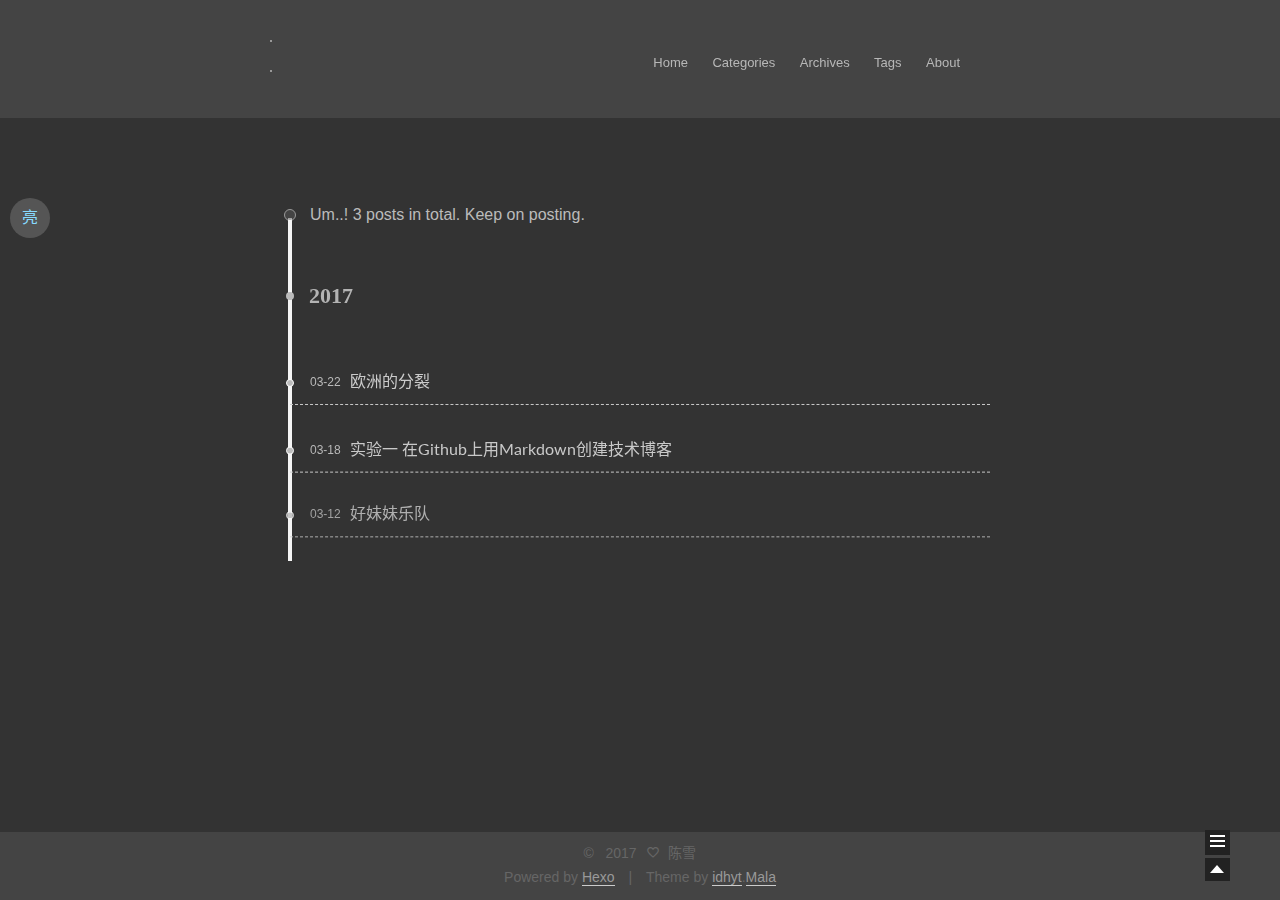
==== commit 0002f452: "Site updated: 2017-03-22 21:25:04" ====
--- a/archives/index.html
+++ b/archives/index.html
@@ -53,7 +53,7 @@
   };
 </script>
 
-  <title> Archiv | 陈雪的博客 </title>
+  <title> Archive | 陈雪的博客 </title>
 </head>
 
 <body itemscope itemtype="http://schema.org/WebPage" lang="zh-CN">
@@ -104,7 +104,7 @@
         <li class="menu-item menu-item-home">
           <a href="/" rel="section">
             <i class="menu-item-icon icon-next-home"></i> <br />
-            Startseite
+            Home
           </a>
         </li>
       
@@ -112,7 +112,7 @@
         <li class="menu-item menu-item-categories">
           <a href="/categories" rel="section">
             <i class="menu-item-icon icon-next-categories"></i> <br />
-            Kategorien
+            Categories
           </a>
         </li>
       
@@ -120,7 +120,7 @@
         <li class="menu-item menu-item-archives">
           <a href="/archives" rel="section">
             <i class="menu-item-icon icon-next-archives"></i> <br />
-            Archiv
+            Archives
           </a>
         </li>
       
@@ -136,7 +136,7 @@
         <li class="menu-item menu-item-about">
           <a href="/about" rel="section">
             <i class="menu-item-icon icon-next-about"></i> <br />
-            Über
+            About
           </a>
         </li>
       
@@ -300,7 +300,7 @@
       
         
       
-      Öhm..! Insgesamt 3 Artikel. Bleib dran.
+      Um..! 3 posts in total. Keep on posting.
     </span>
 
     
@@ -439,21 +439,21 @@
           <div class="site-state-item site-state-posts">
             <a href="/archives">
               <span class="site-state-item-count">3</span>
-              <span class="site-state-item-name">Artikel</span>
+              <span class="site-state-item-name">posts</span>
             </a>
           </div>
 
           <div class="site-state-item site-state-categories">
             <a href="/categories">
               <span class="site-state-item-count">0</span>
-              <span class="site-state-item-name">Kategorien</span>
+              <span class="site-state-item-name">categories</span>
               </a>
           </div>
 
           <div class="site-state-item site-state-tags">
             <a href="/tags">
               <span class="site-state-item-count">0</span>
-              <span class="site-state-item-name">Tags</span>
+              <span class="site-state-item-name">tags</span>
               </a>
           </div>
 
--- a/css/main.css
+++ b/css/main.css
@@ -1069,7 +1069,7 @@
   width: 4px;
   height: 4px;
   border-radius: 50%;
-  background: #5c9675;
+  background: #ffffde;
 }
 .links-of-friendly a {
   display: inline-block;
@@ -1087,7 +1087,7 @@
   width: 4px;
   height: 4px;
   border-radius: 50%;
-  background: #ff162b;
+  background: #6c6593;
 }
 .sidebar-nav {
   margin: 0;
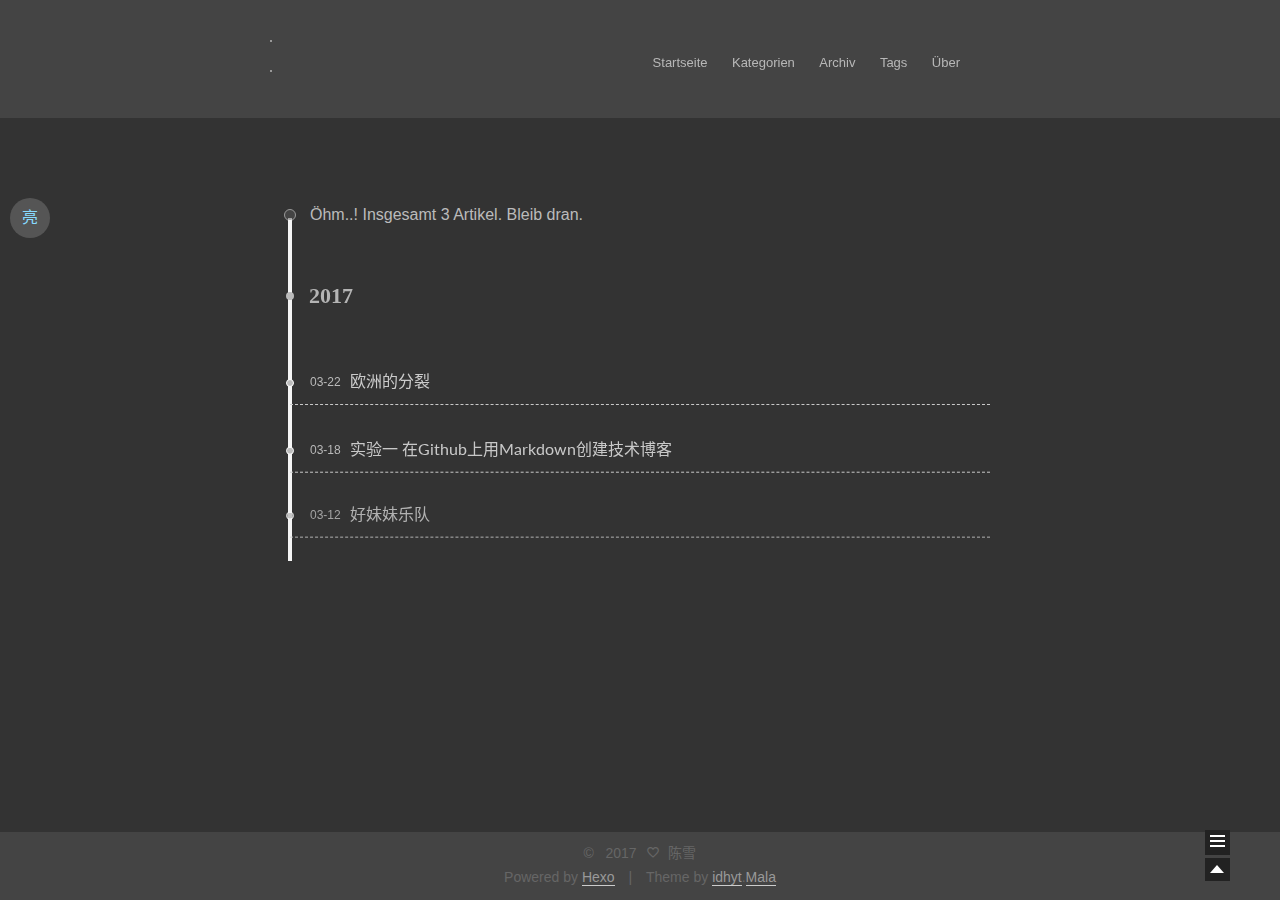
==== commit b2b658c1: "Site updated: 2017-03-22 21:33:32" ====
--- a/archives/index.html
+++ b/archives/index.html
@@ -53,7 +53,7 @@
   };
 </script>
 
-  <title> Archive | 陈雪的博客 </title>
+  <title> Archiv | 陈雪的博客 </title>
 </head>
 
 <body itemscope itemtype="http://schema.org/WebPage" lang="zh-CN">
@@ -104,7 +104,7 @@
         <li class="menu-item menu-item-home">
           <a href="/" rel="section">
             <i class="menu-item-icon icon-next-home"></i> <br />
-            Home
+            Startseite
           </a>
         </li>
       
@@ -112,7 +112,7 @@
         <li class="menu-item menu-item-categories">
           <a href="/categories" rel="section">
             <i class="menu-item-icon icon-next-categories"></i> <br />
-            Categories
+            Kategorien
           </a>
         </li>
       
@@ -120,7 +120,7 @@
         <li class="menu-item menu-item-archives">
           <a href="/archives" rel="section">
             <i class="menu-item-icon icon-next-archives"></i> <br />
-            Archives
+            Archiv
           </a>
         </li>
       
@@ -136,7 +136,7 @@
         <li class="menu-item menu-item-about">
           <a href="/about" rel="section">
             <i class="menu-item-icon icon-next-about"></i> <br />
-            About
+            Über
           </a>
         </li>
       
@@ -300,7 +300,7 @@
       
         
       
-      Um..! 3 posts in total. Keep on posting.
+      Öhm..! Insgesamt 3 Artikel. Bleib dran.
     </span>
 
     
@@ -439,21 +439,21 @@
           <div class="site-state-item site-state-posts">
             <a href="/archives">
               <span class="site-state-item-count">3</span>
-              <span class="site-state-item-name">posts</span>
+              <span class="site-state-item-name">Artikel</span>
             </a>
           </div>
 
           <div class="site-state-item site-state-categories">
             <a href="/categories">
               <span class="site-state-item-count">0</span>
-              <span class="site-state-item-name">categories</span>
+              <span class="site-state-item-name">Kategorien</span>
               </a>
           </div>
 
           <div class="site-state-item site-state-tags">
             <a href="/tags">
               <span class="site-state-item-count">0</span>
-              <span class="site-state-item-name">tags</span>
+              <span class="site-state-item-name">Tags</span>
               </a>
           </div>
 
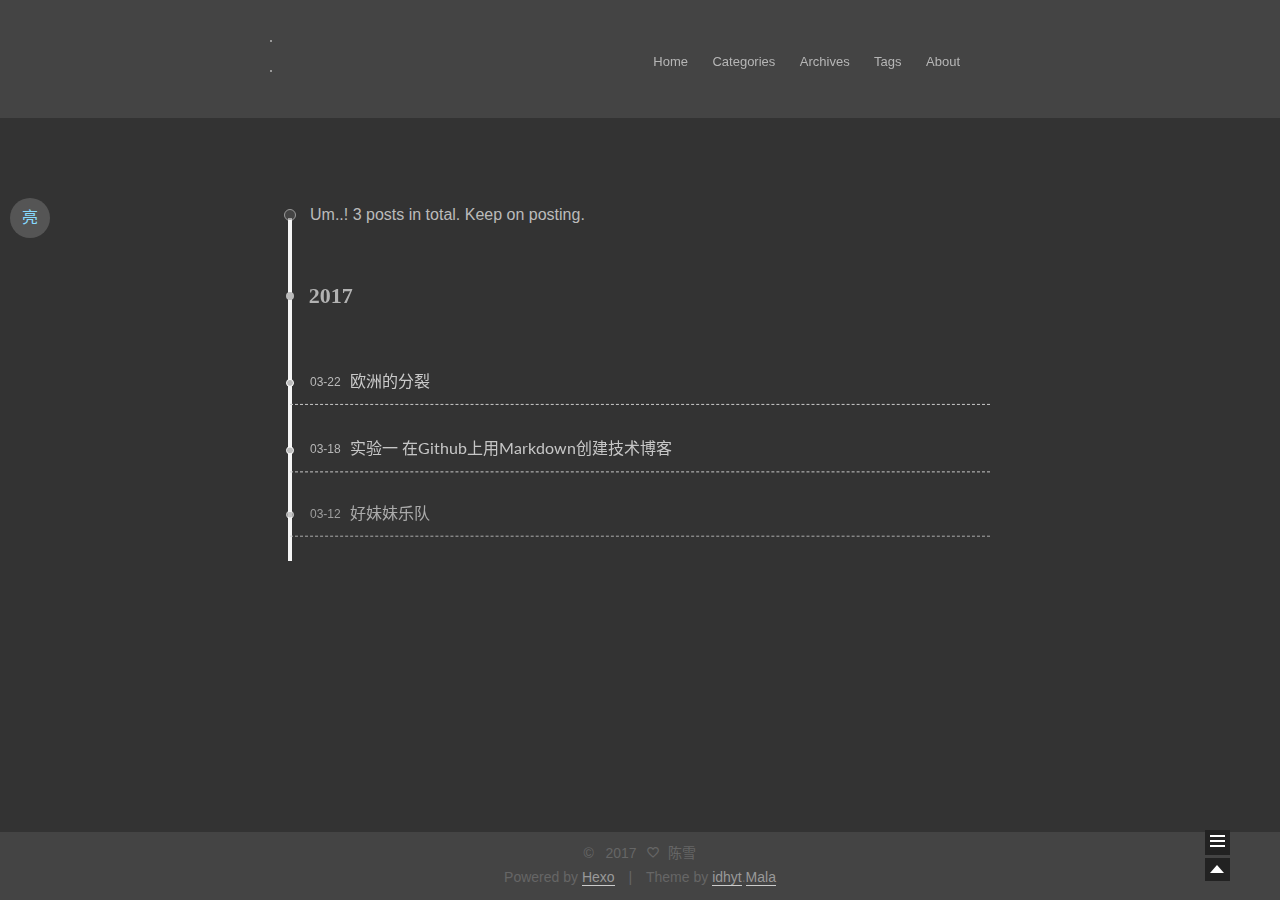
==== commit 15078d60: "Site updated: 2017-03-22 21:36:48" ====
--- a/archives/index.html
+++ b/archives/index.html
@@ -53,7 +53,7 @@
   };
 </script>
 
-  <title> Archiv | 陈雪的博客 </title>
+  <title> Archive | 陈雪的博客 </title>
 </head>
 
 <body itemscope itemtype="http://schema.org/WebPage" lang="zh-CN">
@@ -104,7 +104,7 @@
         <li class="menu-item menu-item-home">
           <a href="/" rel="section">
             <i class="menu-item-icon icon-next-home"></i> <br />
-            Startseite
+            Home
           </a>
         </li>
       
@@ -112,7 +112,7 @@
         <li class="menu-item menu-item-categories">
           <a href="/categories" rel="section">
             <i class="menu-item-icon icon-next-categories"></i> <br />
-            Kategorien
+            Categories
           </a>
         </li>
       
@@ -120,7 +120,7 @@
         <li class="menu-item menu-item-archives">
           <a href="/archives" rel="section">
             <i class="menu-item-icon icon-next-archives"></i> <br />
-            Archiv
+            Archives
           </a>
         </li>
       
@@ -136,7 +136,7 @@
         <li class="menu-item menu-item-about">
           <a href="/about" rel="section">
             <i class="menu-item-icon icon-next-about"></i> <br />
-            Über
+            About
           </a>
         </li>
       
@@ -300,7 +300,7 @@
       
         
       
-      Öhm..! Insgesamt 3 Artikel. Bleib dran.
+      Um..! 3 posts in total. Keep on posting.
     </span>
 
     
@@ -439,21 +439,21 @@
           <div class="site-state-item site-state-posts">
             <a href="/archives">
               <span class="site-state-item-count">3</span>
-              <span class="site-state-item-name">Artikel</span>
+              <span class="site-state-item-name">posts</span>
             </a>
           </div>
 
           <div class="site-state-item site-state-categories">
             <a href="/categories">
               <span class="site-state-item-count">0</span>
-              <span class="site-state-item-name">Kategorien</span>
+              <span class="site-state-item-name">categories</span>
               </a>
           </div>
 
           <div class="site-state-item site-state-tags">
             <a href="/tags">
               <span class="site-state-item-count">0</span>
-              <span class="site-state-item-name">Tags</span>
+              <span class="site-state-item-name">tags</span>
               </a>
           </div>
 
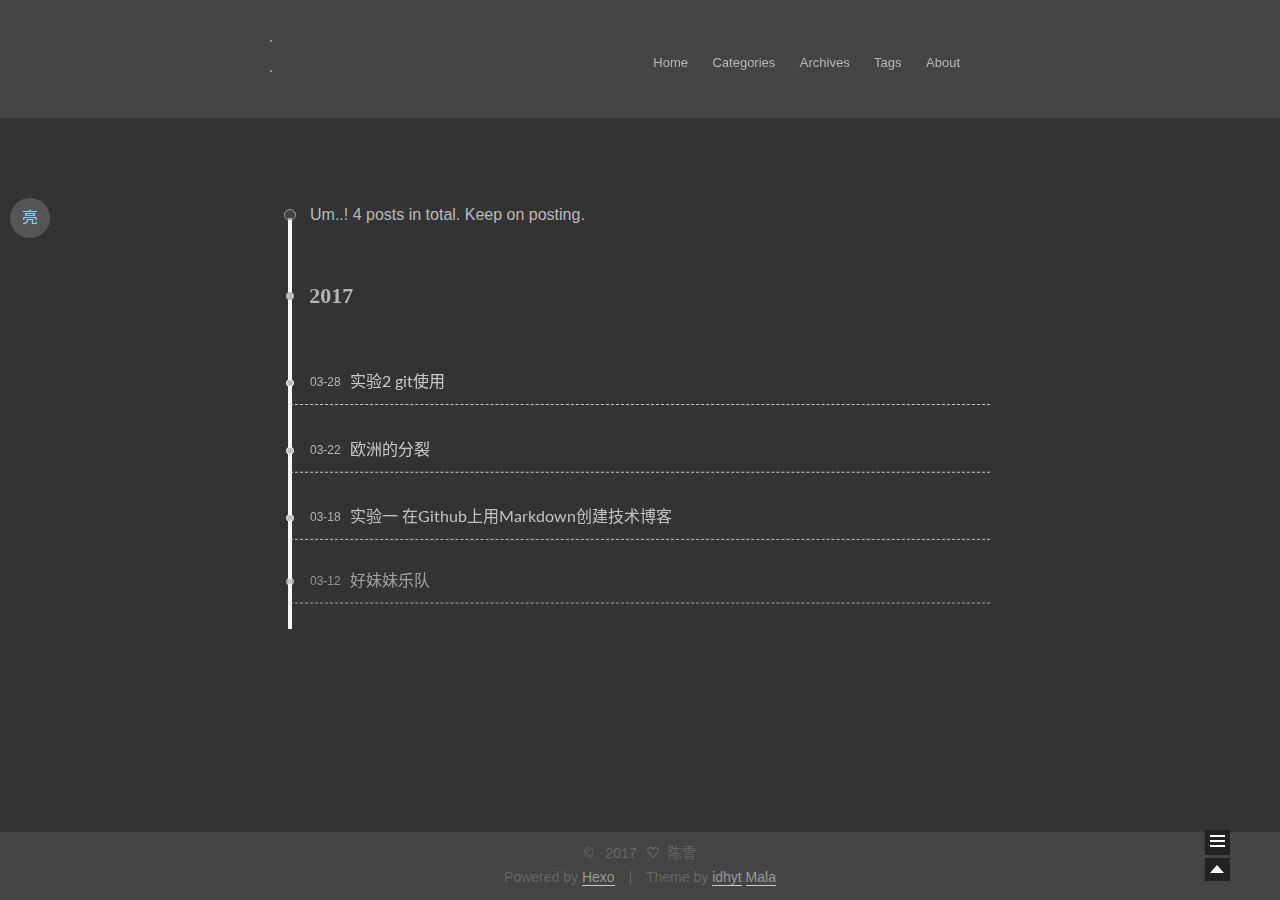
==== commit 7d25ec2f: "Site updated: 2017-03-28 21:56:06" ====
--- a/archives/index.html
+++ b/archives/index.html
@@ -300,7 +300,7 @@
       
         
       
-      Um..! 3 posts in total. Keep on posting.
+      Um..! 4 posts in total. Keep on posting.
     </span>
 
     
@@ -314,6 +314,37 @@
         <div class="collection-title">
           <h2 class="archive-year motion-element" id="archive-year-2017">2017</h2>
         </div>
+      
+      
+
+      
+
+  <article class="post post-type-normal"itemscope itemtype="http://schema.org/Article">
+    <header class="post-header">
+
+      <h1 class="post-title">
+        
+            <a class="post-title-link" href="/2017/03/28/shiyan2/" itemprop="url">
+              <span itemprop="name">实验2  git使用</span>
+            </a>
+        
+      </h1>
+
+      <div class="post-meta">
+        <time class="post-time" datetime="2017-03-28T13:54:06.720Z" itemprop="dateCreated" content="2017-03-28"> 03-28 </time>
+      </div>
+
+    </header>
+  </article>
+
+
+
+    
+
+      
+      
+      
+
       
       
 
@@ -438,7 +469,7 @@
         <nav class="site-state motion-element">
           <div class="site-state-item site-state-posts">
             <a href="/archives">
-              <span class="site-state-item-count">3</span>
+              <span class="site-state-item-count">4</span>
               <span class="site-state-item-name">posts</span>
             </a>
           </div>
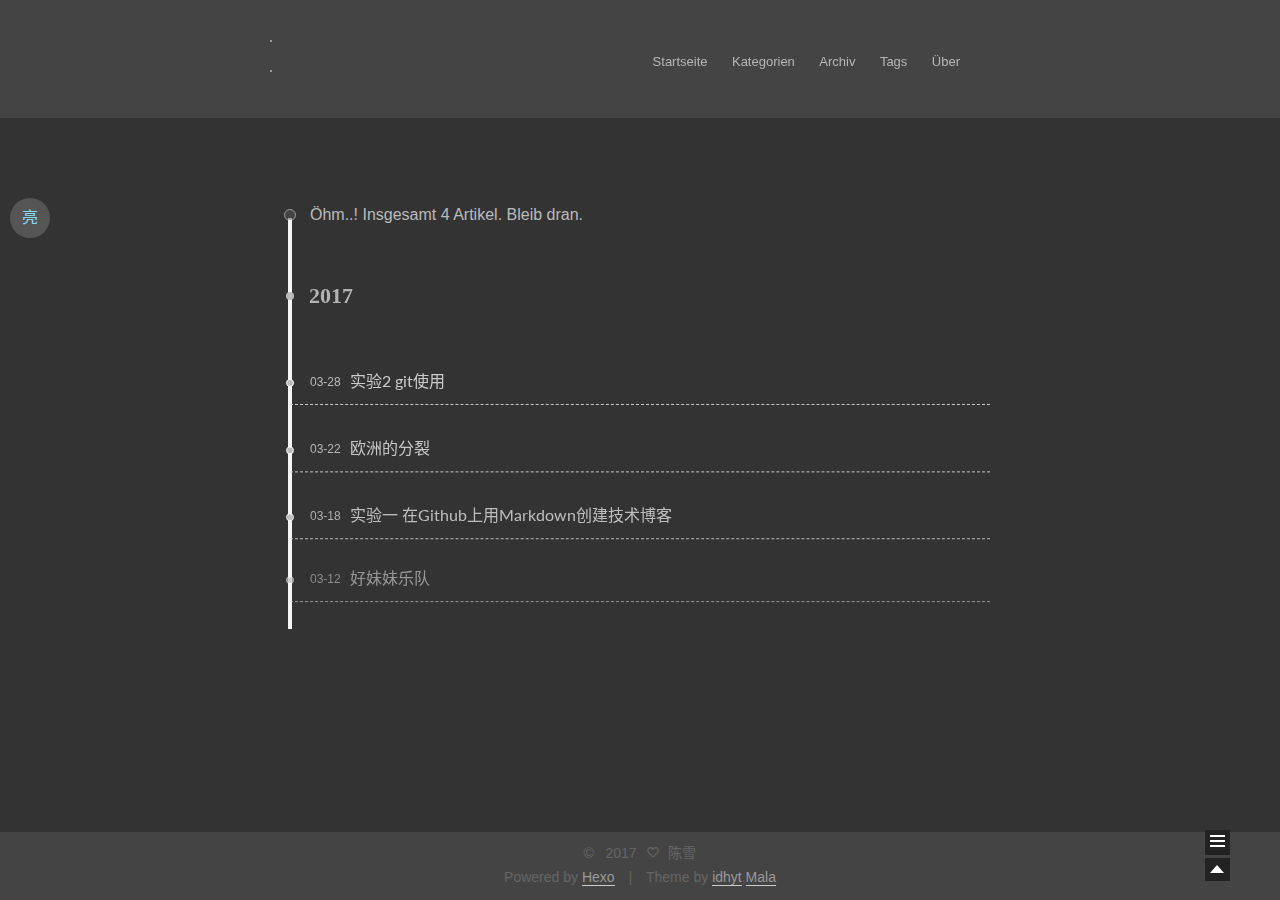
==== commit ed4673bb: "Site updated: 2017-03-28 22:01:56" ====
--- a/archives/index.html
+++ b/archives/index.html
@@ -53,7 +53,7 @@
   };
 </script>
 
-  <title> Archive | 陈雪的博客 </title>
+  <title> Archiv | 陈雪的博客 </title>
 </head>
 
 <body itemscope itemtype="http://schema.org/WebPage" lang="zh-CN">
@@ -104,7 +104,7 @@
         <li class="menu-item menu-item-home">
           <a href="/" rel="section">
             <i class="menu-item-icon icon-next-home"></i> <br />
-            Home
+            Startseite
           </a>
         </li>
       
@@ -112,7 +112,7 @@
         <li class="menu-item menu-item-categories">
           <a href="/categories" rel="section">
             <i class="menu-item-icon icon-next-categories"></i> <br />
-            Categories
+            Kategorien
           </a>
         </li>
       
@@ -120,7 +120,7 @@
         <li class="menu-item menu-item-archives">
           <a href="/archives" rel="section">
             <i class="menu-item-icon icon-next-archives"></i> <br />
-            Archives
+            Archiv
           </a>
         </li>
       
@@ -136,7 +136,7 @@
         <li class="menu-item menu-item-about">
           <a href="/about" rel="section">
             <i class="menu-item-icon icon-next-about"></i> <br />
-            About
+            Über
           </a>
         </li>
       
@@ -300,7 +300,7 @@
       
         
       
-      Um..! 4 posts in total. Keep on posting.
+      Öhm..! Insgesamt 4 Artikel. Bleib dran.
     </span>
 
     
@@ -470,21 +470,21 @@
           <div class="site-state-item site-state-posts">
             <a href="/archives">
               <span class="site-state-item-count">4</span>
-              <span class="site-state-item-name">posts</span>
+              <span class="site-state-item-name">Artikel</span>
             </a>
           </div>
 
           <div class="site-state-item site-state-categories">
             <a href="/categories">
               <span class="site-state-item-count">0</span>
-              <span class="site-state-item-name">categories</span>
+              <span class="site-state-item-name">Kategorien</span>
               </a>
           </div>
 
           <div class="site-state-item site-state-tags">
             <a href="/tags">
               <span class="site-state-item-count">0</span>
-              <span class="site-state-item-name">tags</span>
+              <span class="site-state-item-name">Tags</span>
               </a>
           </div>
 
--- a/css/main.css
+++ b/css/main.css
@@ -1069,7 +1069,7 @@
   width: 4px;
   height: 4px;
   border-radius: 50%;
-  background: #ffffde;
+  background: #036bb0;
 }
 .links-of-friendly a {
   display: inline-block;
@@ -1087,7 +1087,7 @@
   width: 4px;
   height: 4px;
   border-radius: 50%;
-  background: #6c6593;
+  background: #0feea4;
 }
 .sidebar-nav {
   margin: 0;
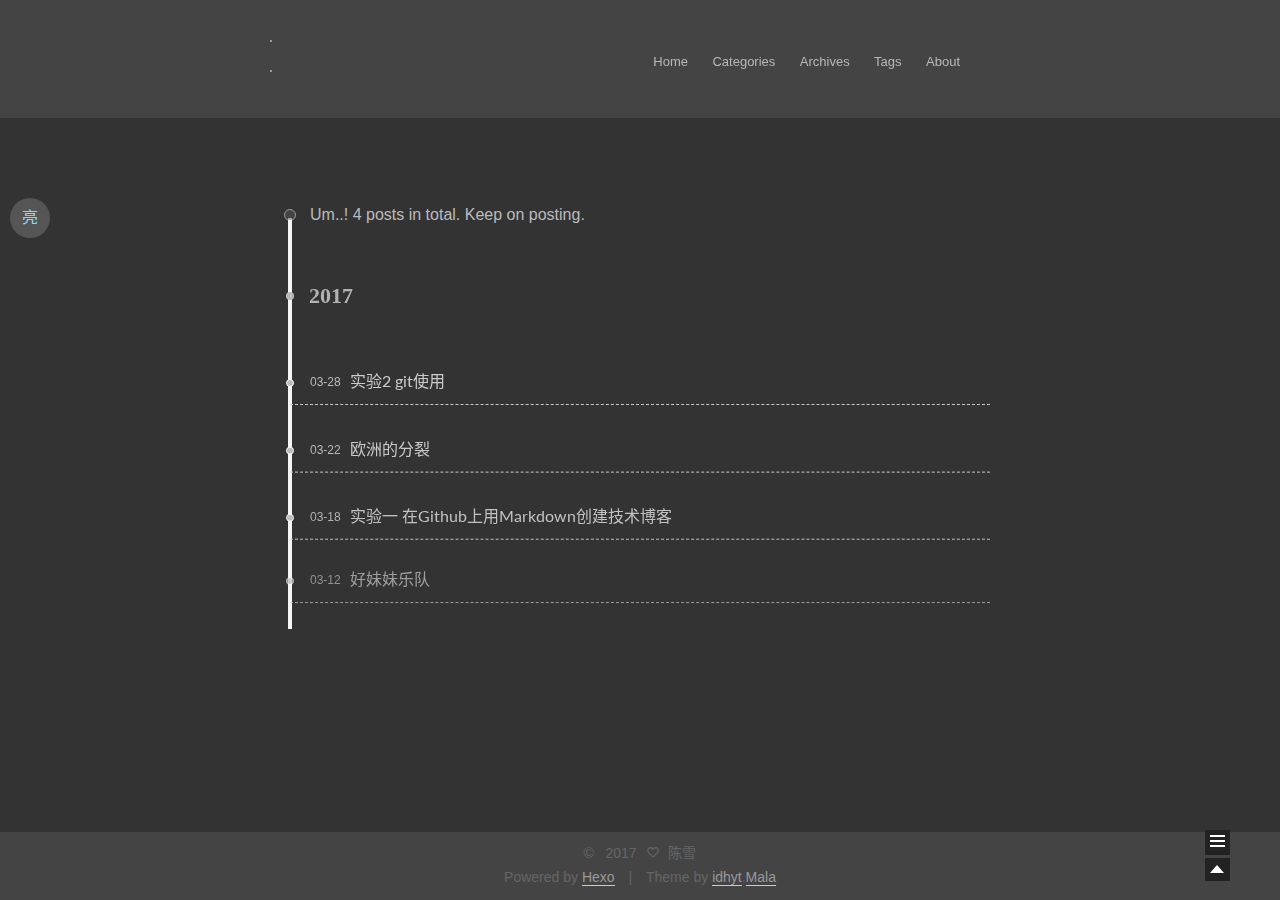
==== commit 1138179a: "Site updated: 2017-03-28 22:19:31" ====
--- a/archives/index.html
+++ b/archives/index.html
@@ -53,7 +53,7 @@
   };
 </script>
 
-  <title> Archiv | 陈雪的博客 </title>
+  <title> Archive | 陈雪的博客 </title>
 </head>
 
 <body itemscope itemtype="http://schema.org/WebPage" lang="zh-CN">
@@ -104,7 +104,7 @@
         <li class="menu-item menu-item-home">
           <a href="/" rel="section">
             <i class="menu-item-icon icon-next-home"></i> <br />
-            Startseite
+            Home
           </a>
         </li>
       
@@ -112,7 +112,7 @@
         <li class="menu-item menu-item-categories">
           <a href="/categories" rel="section">
             <i class="menu-item-icon icon-next-categories"></i> <br />
-            Kategorien
+            Categories
           </a>
         </li>
       
@@ -120,7 +120,7 @@
         <li class="menu-item menu-item-archives">
           <a href="/archives" rel="section">
             <i class="menu-item-icon icon-next-archives"></i> <br />
-            Archiv
+            Archives
           </a>
         </li>
       
@@ -136,7 +136,7 @@
         <li class="menu-item menu-item-about">
           <a href="/about" rel="section">
             <i class="menu-item-icon icon-next-about"></i> <br />
-            Über
+            About
           </a>
         </li>
       
@@ -300,7 +300,7 @@
       
         
       
-      Öhm..! Insgesamt 4 Artikel. Bleib dran.
+      Um..! 4 posts in total. Keep on posting.
     </span>
 
     
@@ -470,21 +470,21 @@
           <div class="site-state-item site-state-posts">
             <a href="/archives">
               <span class="site-state-item-count">4</span>
-              <span class="site-state-item-name">Artikel</span>
+              <span class="site-state-item-name">posts</span>
             </a>
           </div>
 
           <div class="site-state-item site-state-categories">
             <a href="/categories">
               <span class="site-state-item-count">0</span>
-              <span class="site-state-item-name">Kategorien</span>
+              <span class="site-state-item-name">categories</span>
               </a>
           </div>
 
           <div class="site-state-item site-state-tags">
             <a href="/tags">
               <span class="site-state-item-count">0</span>
-              <span class="site-state-item-name">Tags</span>
+              <span class="site-state-item-name">tags</span>
               </a>
           </div>
 
--- a/css/main.css
+++ b/css/main.css
@@ -1069,7 +1069,7 @@
   width: 4px;
   height: 4px;
   border-radius: 50%;
-  background: #036bb0;
+  background: #abff2b;
 }
 .links-of-friendly a {
   display: inline-block;
@@ -1087,7 +1087,7 @@
   width: 4px;
   height: 4px;
   border-radius: 50%;
-  background: #0feea4;
+  background: #e909d6;
 }
 .sidebar-nav {
   margin: 0;
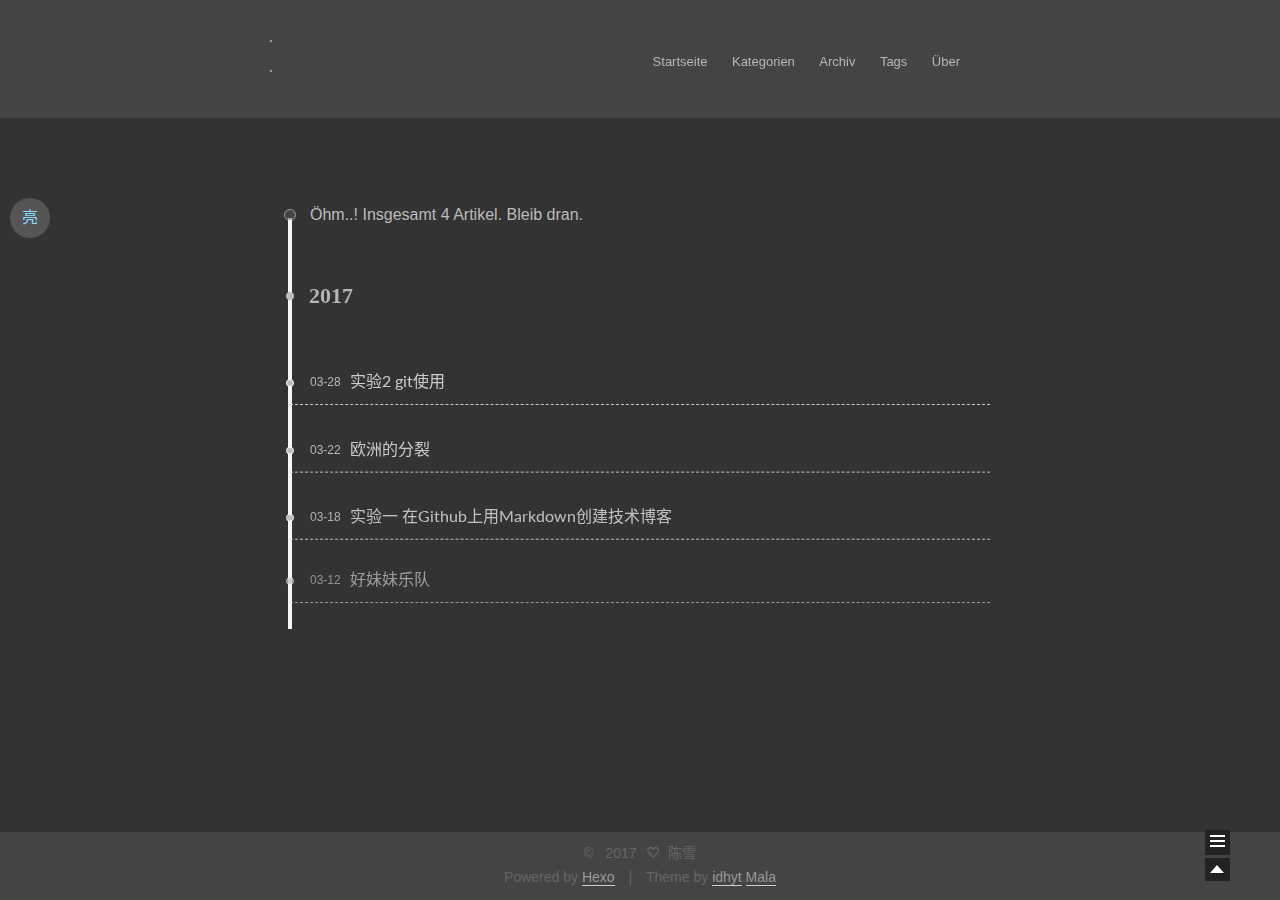
==== commit e9111e1a: "Site updated: 2017-03-28 22:21:22" ====
--- a/archives/index.html
+++ b/archives/index.html
@@ -53,7 +53,7 @@
   };
 </script>
 
-  <title> Archive | 陈雪的博客 </title>
+  <title> Archiv | 陈雪的博客 </title>
 </head>
 
 <body itemscope itemtype="http://schema.org/WebPage" lang="zh-CN">
@@ -104,7 +104,7 @@
         <li class="menu-item menu-item-home">
           <a href="/" rel="section">
             <i class="menu-item-icon icon-next-home"></i> <br />
-            Home
+            Startseite
           </a>
         </li>
       
@@ -112,7 +112,7 @@
         <li class="menu-item menu-item-categories">
           <a href="/categories" rel="section">
             <i class="menu-item-icon icon-next-categories"></i> <br />
-            Categories
+            Kategorien
           </a>
         </li>
       
@@ -120,7 +120,7 @@
         <li class="menu-item menu-item-archives">
           <a href="/archives" rel="section">
             <i class="menu-item-icon icon-next-archives"></i> <br />
-            Archives
+            Archiv
           </a>
         </li>
       
@@ -136,7 +136,7 @@
         <li class="menu-item menu-item-about">
           <a href="/about" rel="section">
             <i class="menu-item-icon icon-next-about"></i> <br />
-            About
+            Über
           </a>
         </li>
       
@@ -300,7 +300,7 @@
       
         
       
-      Um..! 4 posts in total. Keep on posting.
+      Öhm..! Insgesamt 4 Artikel. Bleib dran.
     </span>
 
     
@@ -470,21 +470,21 @@
           <div class="site-state-item site-state-posts">
             <a href="/archives">
               <span class="site-state-item-count">4</span>
-              <span class="site-state-item-name">posts</span>
+              <span class="site-state-item-name">Artikel</span>
             </a>
           </div>
 
           <div class="site-state-item site-state-categories">
             <a href="/categories">
               <span class="site-state-item-count">0</span>
-              <span class="site-state-item-name">categories</span>
+              <span class="site-state-item-name">Kategorien</span>
               </a>
           </div>
 
           <div class="site-state-item site-state-tags">
             <a href="/tags">
               <span class="site-state-item-count">0</span>
-              <span class="site-state-item-name">tags</span>
+              <span class="site-state-item-name">Tags</span>
               </a>
           </div>
 
--- a/css/main.css
+++ b/css/main.css
@@ -1069,7 +1069,7 @@
   width: 4px;
   height: 4px;
   border-radius: 50%;
-  background: #abff2b;
+  background: #913482;
 }
 .links-of-friendly a {
   display: inline-block;
@@ -1087,7 +1087,7 @@
   width: 4px;
   height: 4px;
   border-radius: 50%;
-  background: #e909d6;
+  background: #0341ff;
 }
 .sidebar-nav {
   margin: 0;
